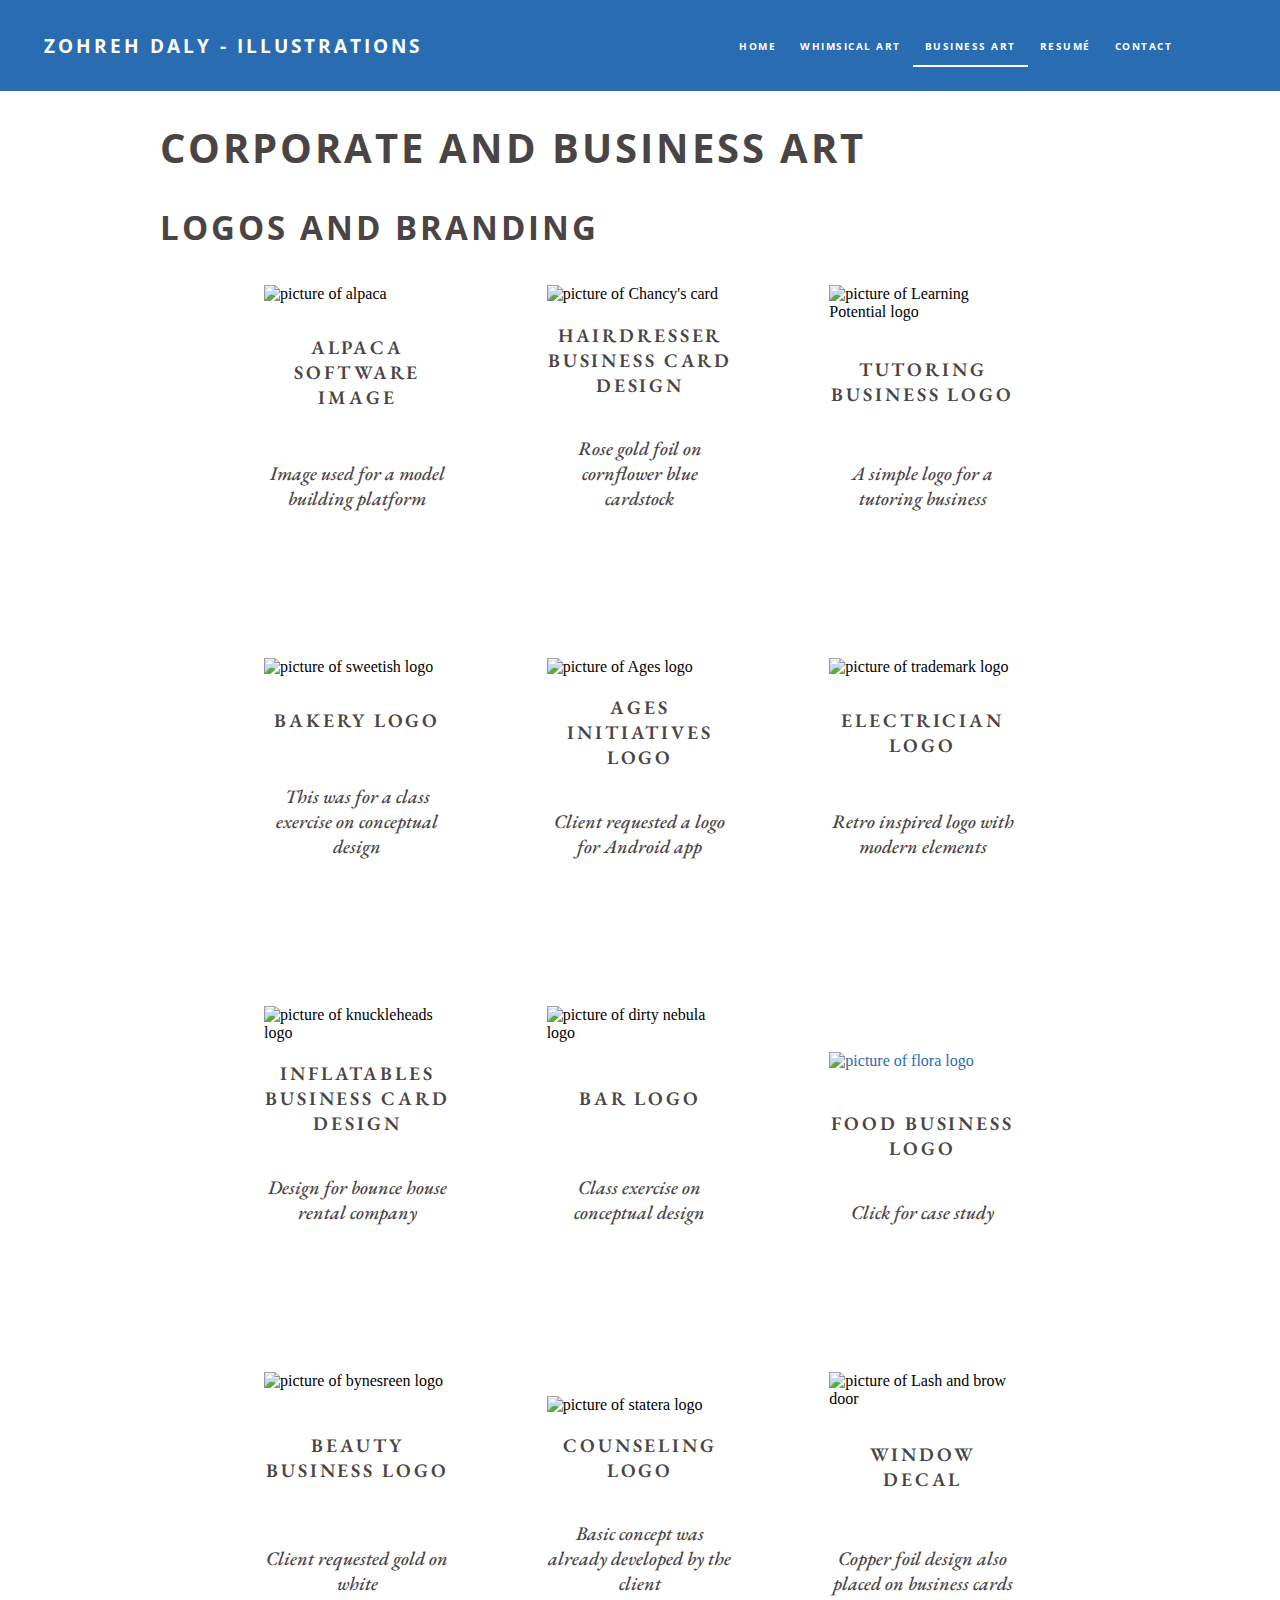
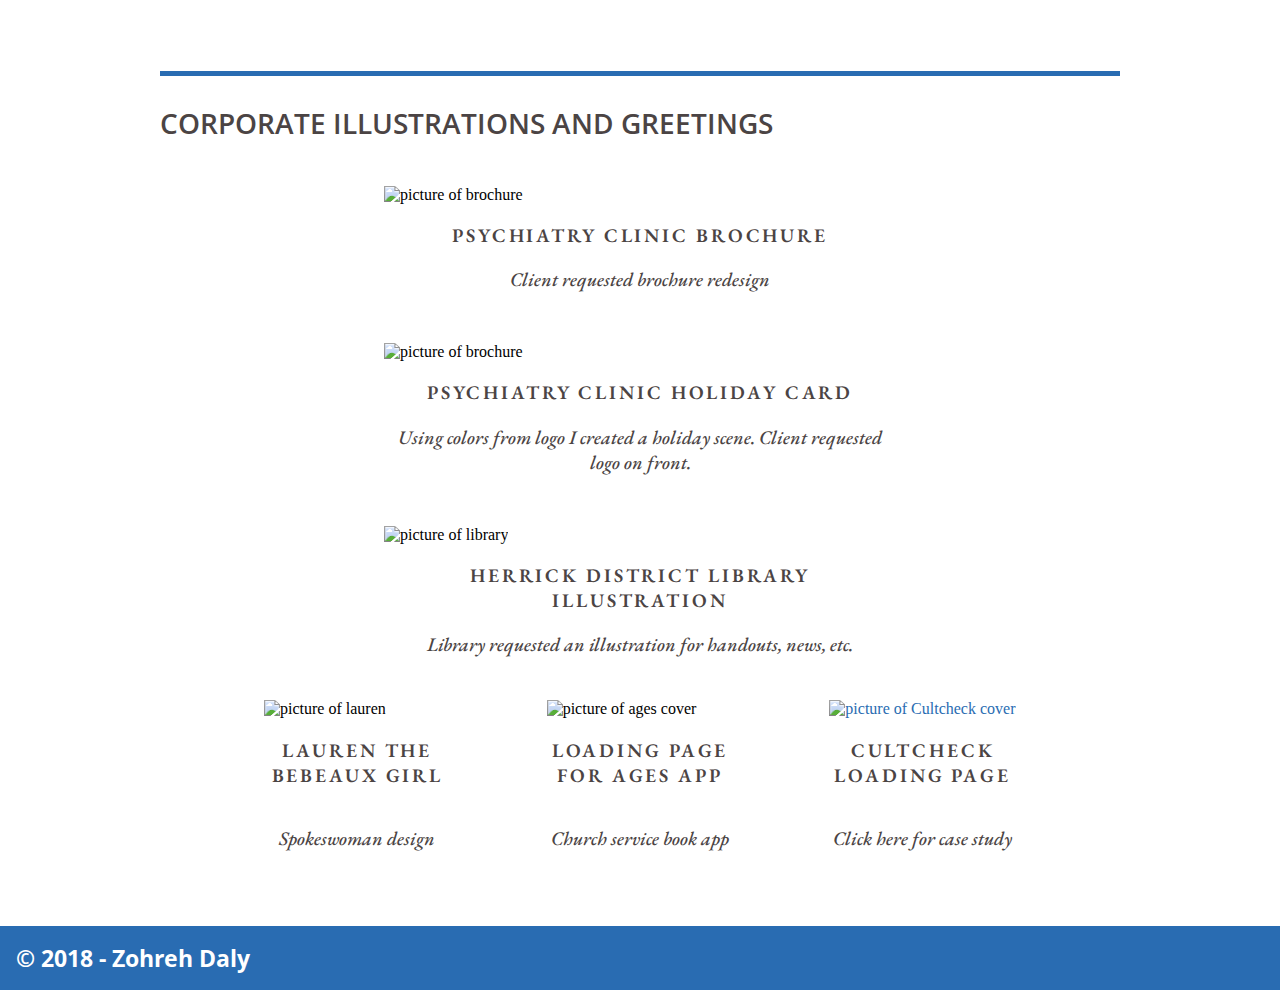
==== business.html @ 0af5d408 "Add files via upload" ====
<!DOCTYPE html>
<html>
    <head>
        <meta charset="UTF-8">
        <meta name="viewport" content="width=device-width,initial-scale=1">
        <title>Zohreh Daly Illustrations</title>
        <link rel="stylesheet" href="stylesheet.css" type="text/css">
        <link href="https://fonts.googleapis.com/css?family=Open+Sans:400,600,700" rel="stylesheet">
        <link href="https://fonts.googleapis.com/css?family=EB+Garamond:400,400i" rel="stylesheet">
        <link rel="icon" type="image/png" sizes="32x32" href="/favicon-32x32.png">
        <link rel="icon" type="image/png" sizes="16x16" href="/favicon-16x16.png">
        <link rel="manifest" href="/site.webmanifest">
        <link rel="mask-icon" href="/safari-pinned-tab.svg" color="#5bbad5">
        <meta name="msapplication-TileColor" content="#da532c">
        <meta name="theme-color" content="#ffffff">
    </head>

    <body>
        <header>
            <nav class="page-nav">
                <a href="index.html" class="logo">Zohreh Daly - Illustrations</a>
                
                <ul class="nav-listings">    
                    <li><a href="index.html" class="nav-link">Home</a></li>
                    <li><a href="whimsy.html" class="nav-link">Whimsical Art</a></li>
                    <li><a href="business.html" class="nav-link nav-current">Business Art</a></li>
                    <li><a href="resume.html" class="nav-link">Resumé</a></li>
                    <li><a href="contact.html" class="nav-link">Contact</a></li>
                </ul>
            </nav>
        </header>
        
        <main>
            <h1>Corporate and Business Art</h1>

            <section>
                <h2>Logos and Branding</h2>

                <div class="multiple-images">
                    <div class="card">
                        <img src="images/business/alpaca.jpg" class="card-image" alt="picture of alpaca">
                        <p class="card-text">Alpaca Software Image</p>
                        <p class="card-text card-text-subscript">Image used for a model building platform</p>
                    </div>

                    <div class="card">
                        <img src="images/business/chancy.jpg" class="card-image" alt="picture of Chancy's card">
                        <p class="card-text">Hairdresser Business Card Design</p>
                        <p class="card-text card-text-subscript">Rose gold foil on cornflower blue cardstock</p>
                    </div>

                    <div class="card">
                        <img src="images/business/lp.jpg" class="card-image" alt="picture of Learning Potential logo">
                        <p class="card-text">Tutoring Business Logo</p>
                        <p class="card-text card-text-subscript">A simple logo for a tutoring business</p>
                    </div>

                    <div class="card">
                        <img src="images/business/sweetish.png" class="card-image" alt="picture of sweetish logo">
                        <p class="card-text">Bakery Logo</p>
                        <p class="card-text card-text-subscript">This was for a class exercise on conceptual design</p>
                    </div>

                    <div class="card">
                        <img src="images/business/ages.png" class="card-image" alt="picture of Ages logo">
                        <p class="card-text">Ages Initiatives Logo</p>
                        <p class="card-text card-text-subscript">Client requested a logo for Android app</p>
                    </div>

                    <div class="card">
                        <img src="images/business/trademark.jpg" class="card-image" alt="picture of trademark logo">
                        <p class="card-text">Electrician Logo</p>
                        <p class="card-text card-text-subscript">Retro inspired logo with modern elements</p>
                    </div>

                    <div class="card">
                        <img src="images/business/knuckleheads copy.jpg" class="card-image" alt="picture of knuckleheads logo">
                        <p class="card-text">Inflatables Business Card Design</p>
                        <p class="card-text card-text-subscript">Design for bounce house rental company</p>
                    </div>

                    <div class="card">
                        <img src="images/business/dirty2.png" class="card-image" alt="picture of dirty nebula logo">
                        <p class="card-text">Bar Logo</p>
                        <p class="card-text card-text-subscript">Class exercise on conceptual design</p>
                    </div>

                    <a href="flora.html" class="card">
                        <img src="images/business/Flora/floralogowebsite.jpg" class="card-image mini-logo" alt="picture of flora logo">
                        <p class="card-text">Food Business Logo</p>
                        <p class="card-text card-text-subscript case-study">Click for case study</p>
                    </a>

                    <div class="card">
                        <img src="images/business/bynesreenwebsitelogo.png" class="card-image " alt="picture of bynesreen logo">
                        <p class="card-text">Beauty Business Logo</p>
                        <p class="card-text card-text-subscript">Client requested gold on white</p>
                    </div>

                    <div class="card">
                        <img src="images/business/stateralogo.png" class="card-image mini-logo" alt="picture of statera logo">
                        <p class="card-text">Counseling Logo</p>
                        <p class="card-text card-text-subscript">Basic concept was already developed by the client</p>
                    </div>

                    <div class="card">
                        <img src="images/business/lashandbrow.jpg" class="card-image" alt="picture of Lash and brow door">
                        <p class="card-text">Window Decal</p>
                        <p class="card-text card-text-subscript">Copper foil design also placed on business cards</p>
                    </div>
                </div>
            </section>

            <section>
                <h3>Corporate Illustrations and Greetings</h3>

                <div class="solo-image">
                    <img src="images/business/brochure1.png" class="card-image" alt="picture of brochure">
                    <p class="card-text">Psychiatry Clinic Brochure</p>
                    <p class="card-text card-text-subscript">Client requested brochure redesign</p>
                </div>

                <div class="solo-image">
                    <img src="images/business/SCAchristmascardFRONT.jpg" class="card-image" alt="picture of brochure">
                    <p class="card-text">Psychiatry Clinic Holiday Card</p>
                    <p class="card-text card-text-subscript">Using colors from logo I created a holiday scene.  Client requested logo on front.</p>
                </div>

                <div class="solo-image">
                    <img src="images/business/LIBRARY_JPG.jpg" class="card-image" alt="picture of library">
                    <p class="card-text">Herrick District Library Illustration</p>
                    <p class="card-text card-text-subscript">Library requested an illustration for handouts, news, etc.</p>
                </div>

                <div class="multiple-images">
                    <div class="card">
                        <img src="images/business/bebeaux.jpg" class="card-image" alt="picture of lauren">
                        <p class="card-text">Lauren the Bebeaux Girl</p>
                        <p class="card-text card-text-subscript">Spokeswoman design</p>
                    </div>

                    <div class="card">
                        <img src="images/business/modernages.jpg" class="card-image" alt="picture of ages cover">
                        <p class="card-text">Loading Page for AGES App</p>
                        <p class="card-text card-text-subscript">Church service book app</p>
                    </div>

                    <a href="cultcheck.html" class="card">
                        <img src="images/business/1.jpg" class="card-image" alt="picture of Cultcheck cover">
                        <p class="card-text">Cultcheck loading page</p>
                        <p class="card-text card-text-subscript case-study">Click here for case study</p>
                    </a>
                </div>
            </section>
        </main>

        <footer>
            <h4 class="footer-text"> &copy; 2018 - Zohreh Daly</h4>
        </footer>

    </body>
</html>
---- stylesheet.css ----
/*
============================================
PAGE LAYOUT
============================================
 */
body, html, main {
	margin: 0;
}

main {
	padding-left: 1rem;
	padding-right: 1rem;
}
section {
    border-bottom: 5px solid var(--color-primary-cool);
	padding-bottom: 3rem;
}

section:last-child {
  	border-bottom: none;
}

.homepage {
	width: 100vw;
	padding: 0;
}


@media( min-width: 900px ) {
    main {
        margin: 0 auto;
        width: 75vw;
    }
}



/*
============================================
COLORS
============================================
 */

:root { 
	--color-accent-dark: #B3A1A1;
	--color-gray: #4B4444;
	--color-primary-cool: #296CB2;
	--color-primary-electric: #E6FF2A;	
	--color-primary-warm: #FFD2CF;
	--color-white: #FFF;
}



/*
============================================
TYPOGRAPHY
============================================
 */

:root {
    --scale-ratio: 1.2;

    --primary-font: 'Open Sans', Arial, sans-serif;
    --secondary-font: 'EB Garamond', serif;
    
    
    --font-size-super:  calc( 1rem * var(--scale-ratio) * var(--scale-ratio) * var(--scale-ratio) * var(--scale-ratio) * var(--scale-ratio) * var(--scale-ratio) );;
    --font-size-xxxl:   calc( 1rem * var(--scale-ratio) * var(--scale-ratio) * var(--scale-ratio) * var(--scale-ratio) * var(--scale-ratio) );
    --font-size-xxl:    calc( 1rem * var(--scale-ratio) * var(--scale-ratio) * var(--scale-ratio) * var(--scale-ratio) );
    --font-size-xl:     calc( 1rem * var(--scale-ratio) * var(--scale-ratio) * var(--scale-ratio) );
    --font-size-lg:     calc( 1rem * var(--scale-ratio) * var(--scale-ratio) );
    --font-size-med:    calc( 1rem * var(--scale-ratio) );
    --font-size-sm:     calc( .65rem * var(--scale-ratio) );
    --font-size-tiny:   calc(.5rem * var(--scale-ratio) );
    
    --margin-tiny: 		.5rem;
    --margin-standard:  2rem;
    --margin-large:     calc( var(--margin-standard) * 1.5 );
    --margin-small:     calc( var(--margin-standard) / 1.5 );


    --line-height-biggest:  2.50;
    --line-height-bigger:   2.00;
    --line-height-big:      1.85;
    --line-height-med:      1.75;
    --line-height-normal:   1.50;
   }

h1, h2, h3, h4 {
	color: var(--color-gray);
	font-family: var(--primary-font);
}

h1 {
	font-size: var(--font-size-xxxl);
    font-weight: 700;
    letter-spacing: 3px;
    line-height: var(--line-height-normal);
    text-transform: uppercase;
}

h2 {
	font-size: var(--font-size-xxl);	
	font-weight: 700;
	letter-spacing: 3px;
	text-transform: uppercase;
}

h3 {
	font-size: var(--font-size-xl);
	font-weight: 600;
	text-transform: uppercase;
}

h4 {
	font-size: var(--font-size-lg);
}

h5, text {
	font-size: var(--font-size-med);
	font-family: var(--secondary-font);
}

a:link {
    color: var(--color-primary-cool);
    outline: none;
    text-decoration: none;
    transition: transform .2s;
}

a:visited {
	color: var(--color-accent-dark);
}

/* no hover state */

a:action {
	background-color: var(--color-primary-electric);
	color: var(--color-primary-cool);
}

a:focus { 
	box-shadow: 0 0 0 5px var(--color-primary-cool);
}

address {
	font-size: var(--font-size-med);
	font-style: none;
}

li {
	color: var(--color-gray);
	font-family: var(--secondary-font);
	font-size: var(--font-size-med);
	line-height: var(--line-height-big);
}

p {
	font-family: var(--secondary-font);
	font-size: var(--font-size-med);
}
.active-link {
	color: var(--color-primary-cool);
}

.visited-link {
	color: var(--color-accent-dark);
}

.hello {
	color: var(--color-primary-electric);
	display: inline-block;
	font-family: var(--primary-font);
	font-size: 5em;
	font-weight: 600;
	margin: 0;
	padding: 0;
}

.letter-transA {
	animation: bounceZ .25s infinite alternate;
	color: var(--color-primary-electric);
    display: inline-block;
    margin: 0;
	padding: 0;
	position: relative;
    top: 5px; 
}

.letter-transB {
	animation: bounceY .5s infinite alternate;
	bottom: 5px;
    color: var(--color-primary-warm);
    display: inline-block;
    margin: 0;
	padding: 0;
    position: relative;
}

.letter-transC {
    animation: bounceX .25s infinite alternate;
    color: var(--color-primary-cool);
    display: inline-block;
    margin: 0;
    padding: 0;
    position: relative;
    top: 5px;
}

.meta-hello {
	padding-top: 7rem;
	text-align: center;
}

.prompt {
	font-size: 15px;
	margin-top: 5rem;
}

.prompt-image {
    animation: bounceY .5s infinite alternate;
    display: block;
    margin-left: auto;
    margin-right: auto;
    width: 20vw;
}

.squishy {
	letter-spacing: -.5em;
}

@media( min-width: 900px ) {
	.prompt-image {
		padding-bottom: 10rem;
		width: 10vw;
	}
}
/*
============================================
HEADER COMPONENT
============================================
 */

 header {
 	background-color: var(--color-primary-cool);
 	width: 100%;
 }

.logo {
	font-size: var(--font-size-lg);
	font-weight: 700;
	letter-spacing: 3px;
	display: block;
	text-align: center;
	text-transform: uppercase;
}

.nav-listings {
	align-items: center;
	display: flex;
	flex-direction: column;
}

.nav-link {
	font-size: 15px;
	font-weight: 700;
	letter-spacing: .15em;
}

.nav-current {
	text-decoration: underline;
}

.page-nav {
  	align-items: center;
    display: flexbox;
    flex: column;
    font-family: var(--primary-font);
    justify-content: space-around;
}
.page-nav a:link {
    color: var(--color-white);
    padding: .75rem;
}

.page-nav a:visited {
	color: var(--color-white);
}

.page-nav a:hover {
    border-bottom: none;
    color: var(--color-primary-electric);
}

.page-nav a:action {
	background-color: var(--color-primary-electric);
	border-bottom: none;
	color: var(--color-primary-cool);
}

.page-nav a:focus {
	border-bottom: none;
	box-shadow: 0 0 0 4px var(--color-primary-warm);
}    

.page-nav li { 	
    font-family: var(--primary-font);
    font-size: var(--font-size-sm);
    font-weight: 600;
    letter-spacing: 1em;
    margin: 0;
    padding: 0;
    text-transform: uppercase;
}

.page-nav ul {
    list-style-type: none;
    margin: 0;
    padding: 0;
}

.tagline {
	font-family: var(--secondary-font);
	font-size: var(--font-size-xl);
	max-width: 80vw;
	text-align: center;
}

.tagline-example {
	font-family: var(--secondary-font);
	font-size: var(--font-size-xl);
}



@media( min-width: 900px ) {
	
	.nav-listings {
  		flex-direction: row;
  	}

  	.nav-link {
		font-size: 10px;
	
	}
	.page-nav {
	    display: flex;
	    flex-direction: row;
	    justify-content: space-between;
	    margin-left: 2rem;
	    padding: 1.25rem 0;
	    width: 90%;
  	}

  	.page-nav a:link {
  		text-decoration: none;
  	}

  	
	.logo {
		font-size: var(--font-size-med);
		font-weight: 700;
		letter-spacing: 3px;
	}

	.nav-current {
		border-bottom: solid 2px var(--color-white);
	}

}

/*
============================================
FOOTER COMPONENT
============================================
 */

footer {
    background: var(--color-primary-cool);
    background-size: cover;
    margin: 0;
}

.footer-text{
    background: var(--color-primary-cool);
    color: var(--color-white);
    padding: 1rem;
    margin: 0;
}

.reset-page {
	position: fixed;
	right: 1rem;
	bottom: 1rem;
	max-width: 5rem;
	height: contain;
}


/*
===============================================
NAVIGATION IN MAIN
===============================================
*/

.basic-list: {
	background-color: var(--color-white);
	font-family: var(--primary-font);
}



/*
===============================================
IMAGES
===============================================
*/

.mini-con {
	height: contain;
	max-width: 50px;
}

.accent-image {
	max-width: 15rem;
	display: block;
	margin: auto;
	z-index: -1;

}

.mini-logo {
	margin: auto;
	padding-top: 1.5rem;
}

.motif {
	z-index: -5
}



/*
===============================================
BUTTONS
===============================================
*/

button {
    background-color: var(--color-primary-cool);
    border-radius: 100px;
    border-style: none;
    color: var(--color-white);
    display: block;
    font-family: var(--primary-font);
    font-size: var(--font-size-sm);
    font-style: normal;
    font-weight: 600;
    letter-spacing: .1em;
    margin: 1rem auto;
    outline: none;
    padding: 1em 2.5em;
    text-decoration: none;
    text-transform: uppercase;

}

button a {
	color: var(--color-white) !important;
}

button:visited {
	color: var(--color-white) !important;
}

button:hover {
	background-color: var(--color-white);
	box-shadow: 0 0 0 2px var(--color-primary-cool);
	color: var(--color-primary-cool) !important;
	font-weight: 600;
	transition: transform .2s;
}

button:active {
	box-shadow: inset 0 0 0 3px var(--color-primary-cool);
}

button:focus {
	box-shadow: 0 0 0 5px var(--color-primary-warm);
}

.active {
	box-shadow: inset 0 0 0 3px var(--color-primary-cool);
	background-color: var(--color-white);
	color: var(--color-primary-cool) !important;
	font-weight: 600;
}

.focus {
	box-shadow: 0 0 0 5px var(--color-primary-warm);
}

.hover {
	background-color: var(--color-white);
	box-shadow: 0 0 0 2px var(--color-primary-cool);
	color: var(--color-primary-cool) !important;
	font-weight: 600;
	transition: transform .2s;
}
/*
===============================================
LAYOUT
===============================================
*/
.align {
	align-items: center;
	display: flex;
	justify-content: center;
}

.greeting {
	align-items: center; 
	border-bottom: 10rem solid var(--color-primary-cool);
	display: flex;
	flex-direction: column;
	height: 100vh;  
}

.greeting-alpha {
	background-attachment: fixed; 
	background-image: url(images/smug.png);
	background-position: right; 
	background-repeat: no-repeat;
	background-size: cover;
	justify-content: center; 
}

.greeting-beta {
	background-image: url(images/color.svg);
	background-attachment: fixed; 
	background-position: top; 
	background-repeat: no-repeat; 
	background-size: contain; 
	justify-content: center;	    
}
.greeting-gamma {
	background-attachment: fixed;
	background-image: url(images/tiles.svg);
	background-position: bottom; 
	background-repeat: repeat-x;
	background-size: 30vh;
	justify-content: center; 
}

.greeting-delta {
	background-attachment: fixed; 
	background-image: url(images/desktop-background.jpg);
	background-position: bottom;     	
	background-repeat: no-repeat; 
	background-size: contain;
    justify-content: center;
}

.greeting-epsilon {
	background-attachment: fixed;
	background-image: url(images/village-desktop.gif); 
	background-position: bottom;     	
	background-repeat: no-repeat; 
	border-bottom: none;   
    background-size: contain;
    border-bottom: none;
    height: 100vh;
    justify-content: center;
}

.hero-text {
	color: var(--color-primary-cool);
	font-family: var(--primary-font);
	font-size: 5em;
	letter-spacing: .3em;
	text-align: center;
	text-transform: uppercase;
}

.primary-background {
	background-color: var(--color-primary-cool);
	padding-top: 7rem;
	padding-bottom: 7rem;
	font-size: var(--font-size-xxxl);
	color: var(--color-white);
}

.primary-background-text {
	max-width: 40em;
	margin: auto;
}
.resume {
	margin: auto;
	max-width: 40em;
	color: var(--color-gray);
}

.resume-header {
	color: var(--color-primary-cool);
	display: flex;
	justify-content: space-between;
	padding-bottom: 1rem;
}

.resume-name {
	display: block;
	margin-bottom: 0;
}

.resume-location {
	font-style: italic;
}

.resume-tagline {
	color: var(--color-gray);
	margin: 0;
	padding: 0;
}

.resume-identify {
	margin-bottom: 0;
}

.resume-heading {
	margin-bottom: 0;
	margin-top: 0;
}

@media (min-width: 900px) {
	

	.greeting-gamma {
		background-position: left; 
		background-repeat: repeat-y;
		background-size: 40vw; 
	}

	.greeting-delta {
		background-size: cover;
	  
	}
}


/*
===============================================
FORMS
===============================================
*/

form {
	color: var(--color-gray);
	width: 40em;
	max-width: 80vw;
	margin: auto;
	padding-bottom: 3rem;
	padding-top: 2rem;

}

input {
	display: block;
	font-family: var(--secondary-font);
	font-size: var(--font-size-med);
	width: 90%;
	outline: 2px solid var(--color-gray);
	padding: .5rem;
	margin-bottom: 2rem; 
	cursor: pointer;
}

textarea {
	display: block;
	font-family: var(--secondary-font);
	font-size: var(--font-size-med);
	width: 90%;
	outline: 2px solid var(--color-gray);
	padding: .5rem;
	margin-bottom: 2rem;
	cursor: pointer;
}

input: hover {
	box-shadow: 0 0 0 5px var(--color-primary-cool);
	transition: transform .2s;

}

textarea: hover {
	box-shadow: 0 0 0 5px var(--color-primary-cool);
	transition: transform .2s; 
}

input: action {
	box-shadow: 0 0 0 5px var(--color-primary-cool);
	transition: transform .2s;

}

textarea: action {
	box-shadow: 0 0 0 5px var(--color-primary-cool);
	transition: transform .2s; 
}

input: focus {
	box-shadow: 0 0 0 5px var(--color-primary-cool); 
}

textarea: focus {
	box-shadow: 0 0 0 5px var(--color-primary-cool); 
}


textarea {
	height: 5rem;
}

label {
	font-family: var(--secondary-font);
	font-weight: 600;
	font-size: var(--font-size-med);
	text-transform: uppercase;
	letter-spacing: .25em;
	display: block;
	padding-bottom: .5rem;

}

.form-header {
	margin: auto;
	max-width: 40em;
	display: flex;
	justify-content: space-between;
	padding-bottom: 1rem;
}


/*
============================================
CARDS
============================================
 */


.card { 
    background: var(--color-white);
    cursor: pointer;
    display: flex;                
    flex-flow: column;
    justify-content: space-between;  
    padding: .5rem;
}

.card-image {
    width: 100%;
    object-fit: contain;
}

.card-text {
	color: var(--color-gray);
	text-transform: uppercase;
    letter-spacing: .15em;
    text-decoration: none;
    text-align: center;
    font-weight: 600;
    object-position: bottom;
    align-self: bottom;
}

.card-text-subscript {
	font-size: var(--font-size-med);
	text-transform: none;
	font-style: italic;
	letter-spacing: 0;
	font-weight: 500;

}

.case-study {
	animation: text-pop-up-top 0.75s cubic-bezier(0.250, 0.460, 0.450, 0.940) infinite alternate both;
}

.multiple-images {
	display: grid;
	grid-template-columns: 1fr;
	grid-column-gap: 5rem;
	grid-row-gap: 7rem;
	margin: 0 auto;
	width: 100%;
	}

.solo-image, .diagram {
	display: block;
	margin: 0 auto;
	width: 100%;
	background-color: var(--color-white);
	padding: 1rem;
	
}

.slides {
	display: block;
	margin: 0 auto;
	width: 100%;
	background-color: var(--color-white);
}



@media(min-width: 900px) {
    .multiple-images {
  		width: 70vw;
    }

    .solo-image, .diagram {
    	width: 70vw;
    }

    .slides {
		width: 70vw;
	}
}

@media(min-width: 1200px) {
    .multiple-images {
		grid-template-columns: 1fr 1fr 1fr;
    	width: 60vw;
	}

	.slides {
		width: 20vw;
	}

	.solo-image {
		width: 40vw;
	}

	.diagram {
		width: 50vw;
		padding: 5rem;
	}

	.card:hover {
    	box-shadow: 0px 0px 38px 2px rgba(0,0,0,0.75);
    	transform: scale(2);
    	transition: transform .2s;
	}

	.card:focus, .solo-image:focus {
		box-shadow: 0 0 0 5px var(--color-primary-cool);
	}
}

@media(min-width: 2000px) { /*for fancy computers*/
    .multiple-images {
		grid-template-columns: 1fr 1fr 1fr 1fr;
	}
}
/*
============================================
ANIMATIONS
============================================
 */
@keyframes bounceX {
  from {
    transform: translateY(0px);
  }
  to {
    transform: translateY(-5px);
  }
}

@keyframes bounceY {
  from {
    transform: translateY(0px);
  }
  to {
    transform: translateY(10px);
  }
}

@keyframes bounceZ {
  from {
    transform: translateY(0px);
  }
  to {
    transform: translateY(-10px);
  }
}

@keyframes text-pop-up-top {
  0% {
            transform: translateY(0);
            transform-origin: 50% 50%;
    text-shadow: none;
  }
  
  100% {
            transform: translateY(-10px);
            transform-origin: 50% 50%;
    }
}
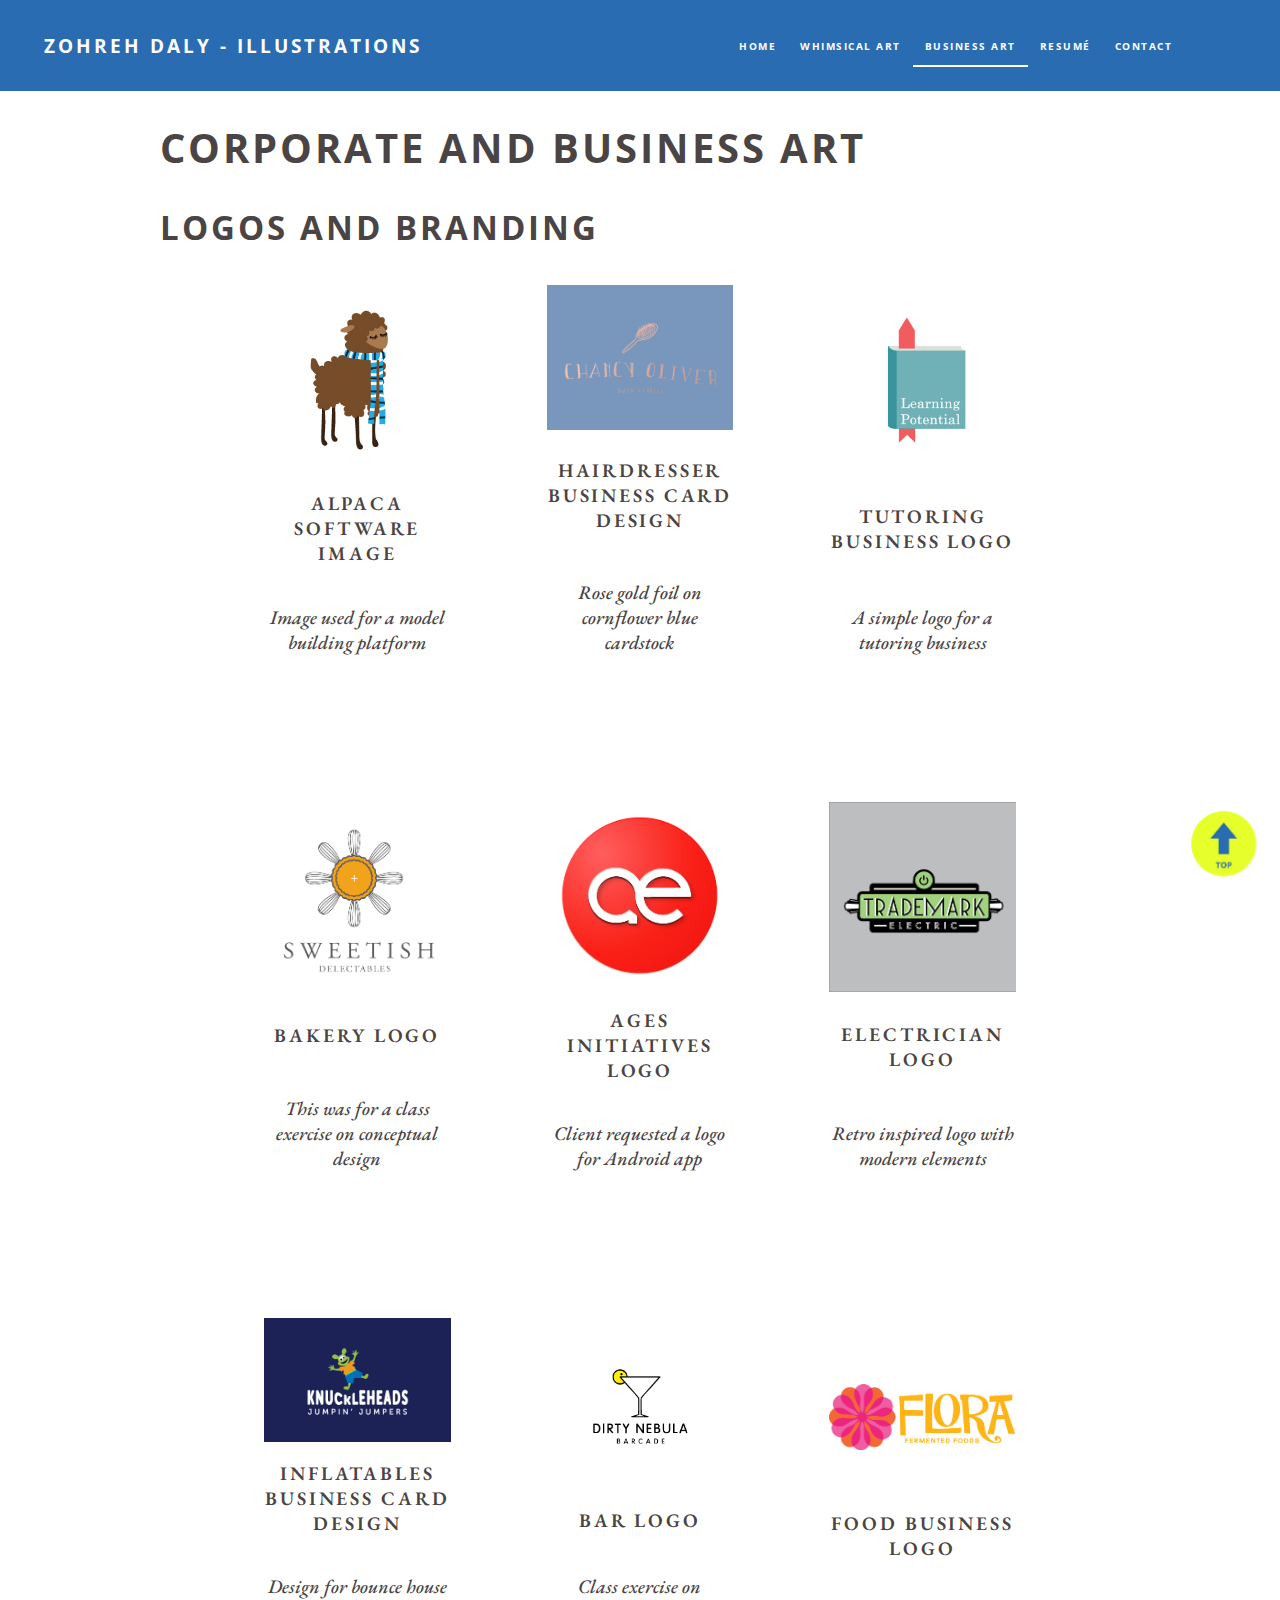
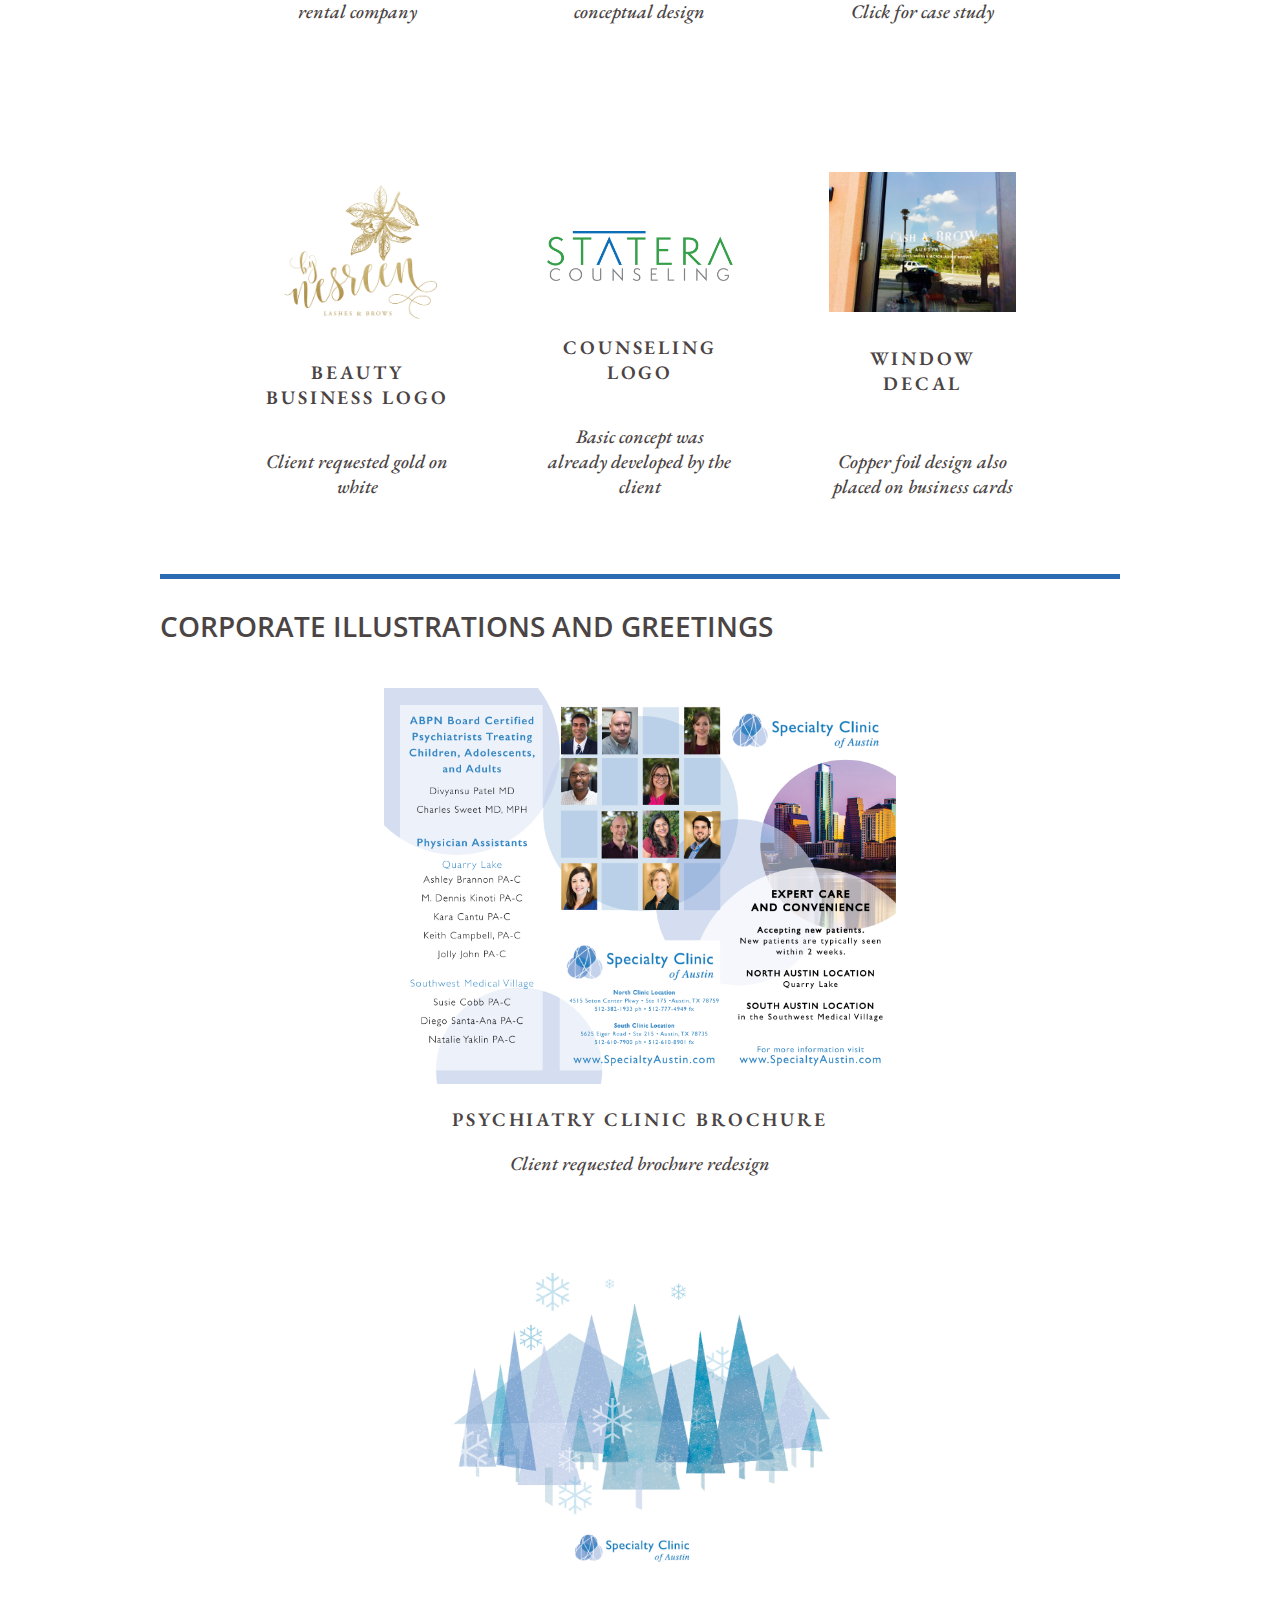
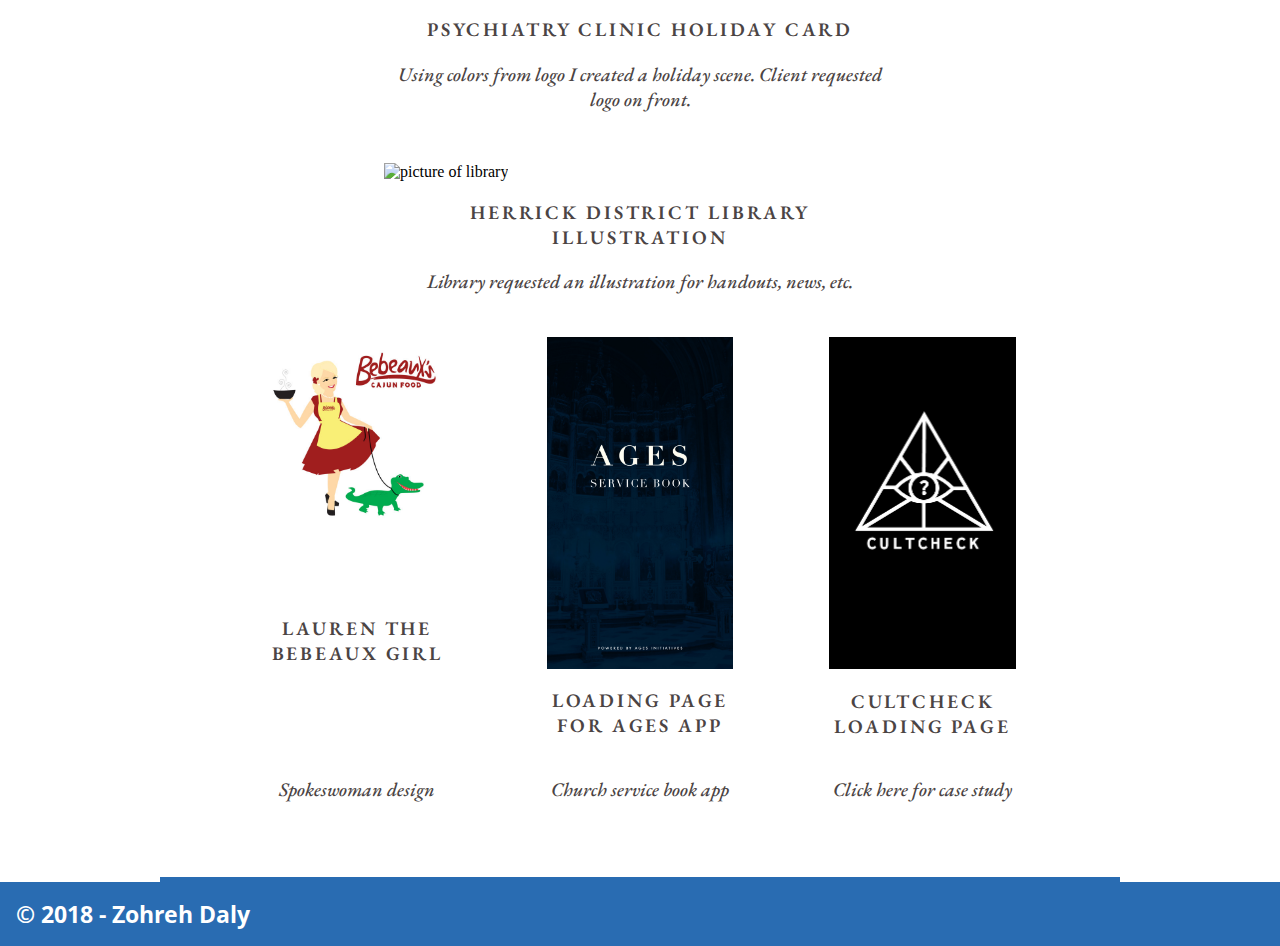
==== commit 90b05e87: "Add files via upload" ====
--- a/business.html
+++ b/business.html
@@ -17,7 +17,7 @@
 
     <body>
         <header>
-            <nav class="page-nav">
+            <nav class="page-nav" id="page-nav">
                 <a href="index.html" class="logo">Zohreh Daly - Illustrations</a>
                 
                 <ul class="nav-listings">    
@@ -38,73 +38,73 @@
 
                 <div class="multiple-images">
                     <div class="card">
-                        <img src="images/business/alpaca.jpg" class="card-image" alt="picture of alpaca">
+                        <img src="images/alpaca.jpg" class="card-image" alt="picture of alpaca">
                         <p class="card-text">Alpaca Software Image</p>
                         <p class="card-text card-text-subscript">Image used for a model building platform</p>
                     </div>
 
                     <div class="card">
-                        <img src="images/business/chancy.jpg" class="card-image" alt="picture of Chancy's card">
+                        <img src="images/chancy.jpg" class="card-image" alt="picture of Chancy's card">
                         <p class="card-text">Hairdresser Business Card Design</p>
                         <p class="card-text card-text-subscript">Rose gold foil on cornflower blue cardstock</p>
                     </div>
 
                     <div class="card">
-                        <img src="images/business/lp.jpg" class="card-image" alt="picture of Learning Potential logo">
+                        <img src="images/lp.jpg" class="card-image" alt="picture of Learning Potential logo">
                         <p class="card-text">Tutoring Business Logo</p>
                         <p class="card-text card-text-subscript">A simple logo for a tutoring business</p>
                     </div>
 
                     <div class="card">
-                        <img src="images/business/sweetish.png" class="card-image" alt="picture of sweetish logo">
+                        <img src="images/sweetish.png" class="card-image" alt="picture of sweetish logo">
                         <p class="card-text">Bakery Logo</p>
                         <p class="card-text card-text-subscript">This was for a class exercise on conceptual design</p>
                     </div>
 
                     <div class="card">
-                        <img src="images/business/ages.png" class="card-image" alt="picture of Ages logo">
+                        <img src="images/ages.png" class="card-image" alt="picture of Ages logo">
                         <p class="card-text">Ages Initiatives Logo</p>
                         <p class="card-text card-text-subscript">Client requested a logo for Android app</p>
                     </div>
 
                     <div class="card">
-                        <img src="images/business/trademark.jpg" class="card-image" alt="picture of trademark logo">
+                        <img src="images/trademark.jpg" class="card-image" alt="picture of trademark logo">
                         <p class="card-text">Electrician Logo</p>
                         <p class="card-text card-text-subscript">Retro inspired logo with modern elements</p>
                     </div>
 
                     <div class="card">
-                        <img src="images/business/knuckleheads copy.jpg" class="card-image" alt="picture of knuckleheads logo">
+                        <img src="images/knuckleheads copy.jpg" class="card-image" alt="picture of knuckleheads logo">
                         <p class="card-text">Inflatables Business Card Design</p>
                         <p class="card-text card-text-subscript">Design for bounce house rental company</p>
                     </div>
 
                     <div class="card">
-                        <img src="images/business/dirty2.png" class="card-image" alt="picture of dirty nebula logo">
+                        <img src="images/dirty2.png" class="card-image" alt="picture of dirty nebula logo">
                         <p class="card-text">Bar Logo</p>
                         <p class="card-text card-text-subscript">Class exercise on conceptual design</p>
                     </div>
 
                     <a href="flora.html" class="card">
-                        <img src="images/business/Flora/floralogowebsite.jpg" class="card-image mini-logo" alt="picture of flora logo">
+                        <img src="images/Flora/floralogowebsite.jpg" class="card-image mini-logo" alt="picture of flora logo">
                         <p class="card-text">Food Business Logo</p>
                         <p class="card-text card-text-subscript case-study">Click for case study</p>
                     </a>
 
                     <div class="card">
-                        <img src="images/business/bynesreenwebsitelogo.png" class="card-image " alt="picture of bynesreen logo">
+                        <img src="images/bynesreenwebsitelogo.png" class="card-image " alt="picture of bynesreen logo">
                         <p class="card-text">Beauty Business Logo</p>
                         <p class="card-text card-text-subscript">Client requested gold on white</p>
                     </div>
 
                     <div class="card">
-                        <img src="images/business/stateralogo.png" class="card-image mini-logo" alt="picture of statera logo">
+                        <img src="images/stateralogo.png" class="card-image mini-logo" alt="picture of statera logo">
                         <p class="card-text">Counseling Logo</p>
                         <p class="card-text card-text-subscript">Basic concept was already developed by the client</p>
                     </div>
 
                     <div class="card">
-                        <img src="images/business/lashandbrow.jpg" class="card-image" alt="picture of Lash and brow door">
+                        <img src="images/lashandbrow.jpg" class="card-image" alt="picture of Lash and brow door">
                         <p class="card-text">Window Decal</p>
                         <p class="card-text card-text-subscript">Copper foil design also placed on business cards</p>
                     </div>
@@ -115,43 +115,45 @@
                 <h3>Corporate Illustrations and Greetings</h3>
 
                 <div class="solo-image">
-                    <img src="images/business/brochure1.png" class="card-image" alt="picture of brochure">
+                    <img src="images/brochure1.png" class="card-image" alt="picture of brochure">
                     <p class="card-text">Psychiatry Clinic Brochure</p>
                     <p class="card-text card-text-subscript">Client requested brochure redesign</p>
                 </div>
 
                 <div class="solo-image">
-                    <img src="images/business/SCAchristmascardFRONT.jpg" class="card-image" alt="picture of brochure">
+                    <img src="images/SCAchristmascardFRONT.jpg" class="card-image" alt="picture of brochure">
                     <p class="card-text">Psychiatry Clinic Holiday Card</p>
                     <p class="card-text card-text-subscript">Using colors from logo I created a holiday scene.  Client requested logo on front.</p>
                 </div>
 
                 <div class="solo-image">
-                    <img src="images/business/LIBRARY_JPG.jpg" class="card-image" alt="picture of library">
+                    <img src="images/LIBRARY_JPG.jpg" class="card-image" alt="picture of library">
                     <p class="card-text">Herrick District Library Illustration</p>
                     <p class="card-text card-text-subscript">Library requested an illustration for handouts, news, etc.</p>
                 </div>
 
                 <div class="multiple-images">
                     <div class="card">
-                        <img src="images/business/bebeaux.jpg" class="card-image" alt="picture of lauren">
+                        <img src="images/bebeaux.jpg" class="card-image" alt="picture of lauren">
                         <p class="card-text">Lauren the Bebeaux Girl</p>
                         <p class="card-text card-text-subscript">Spokeswoman design</p>
                     </div>
 
                     <div class="card">
-                        <img src="images/business/modernages.jpg" class="card-image" alt="picture of ages cover">
+                        <img src="images/modernages.jpg" class="card-image" alt="picture of ages cover">
                         <p class="card-text">Loading Page for AGES App</p>
                         <p class="card-text card-text-subscript">Church service book app</p>
                     </div>
 
                     <a href="cultcheck.html" class="card">
-                        <img src="images/business/1.jpg" class="card-image" alt="picture of Cultcheck cover">
+                        <img src="images/1.jpg" class="card-image" alt="picture of Cultcheck cover">
                         <p class="card-text">Cultcheck loading page</p>
                         <p class="card-text card-text-subscript case-study">Click here for case study</p>
                     </a>
                 </div>
             </section>
+
+            <a href="#page-nav"><img src="images/top.png" class="reset-page"></a>
         </main>
 
         <footer>
--- a/stylesheet.css
+++ b/stylesheet.css
@@ -684,41 +684,22 @@
 	padding: .5rem;
 	margin-bottom: 2rem;
 	cursor: pointer;
-}
-
-input: hover {
+	height: 5rem;
+}
+
+input:hover, textarea:hover {
 	box-shadow: 0 0 0 5px var(--color-primary-cool);
 	transition: transform .2s;
 
 }
 
-textarea: hover {
-	box-shadow: 0 0 0 5px var(--color-primary-cool);
-	transition: transform .2s; 
-}
-
-input: action {
+input:action, textarea:action {
 	box-shadow: 0 0 0 5px var(--color-primary-cool);
 	transition: transform .2s;
-
-}
-
-textarea: action {
-	box-shadow: 0 0 0 5px var(--color-primary-cool);
-	transition: transform .2s; 
-}
-
-input: focus {
+}
+
+input:focus, textarea:focus {
 	box-shadow: 0 0 0 5px var(--color-primary-cool); 
-}
-
-textarea: focus {
-	box-shadow: 0 0 0 5px var(--color-primary-cool); 
-}
-
-
-textarea {
-	height: 5rem;
 }
 
 label {
@@ -848,7 +829,7 @@
 
 	.card:hover {
     	box-shadow: 0px 0px 38px 2px rgba(0,0,0,0.75);
-    	transform: scale(2);
+    	transform: scale(1.3);
     	transition: transform .2s;
 	}
 
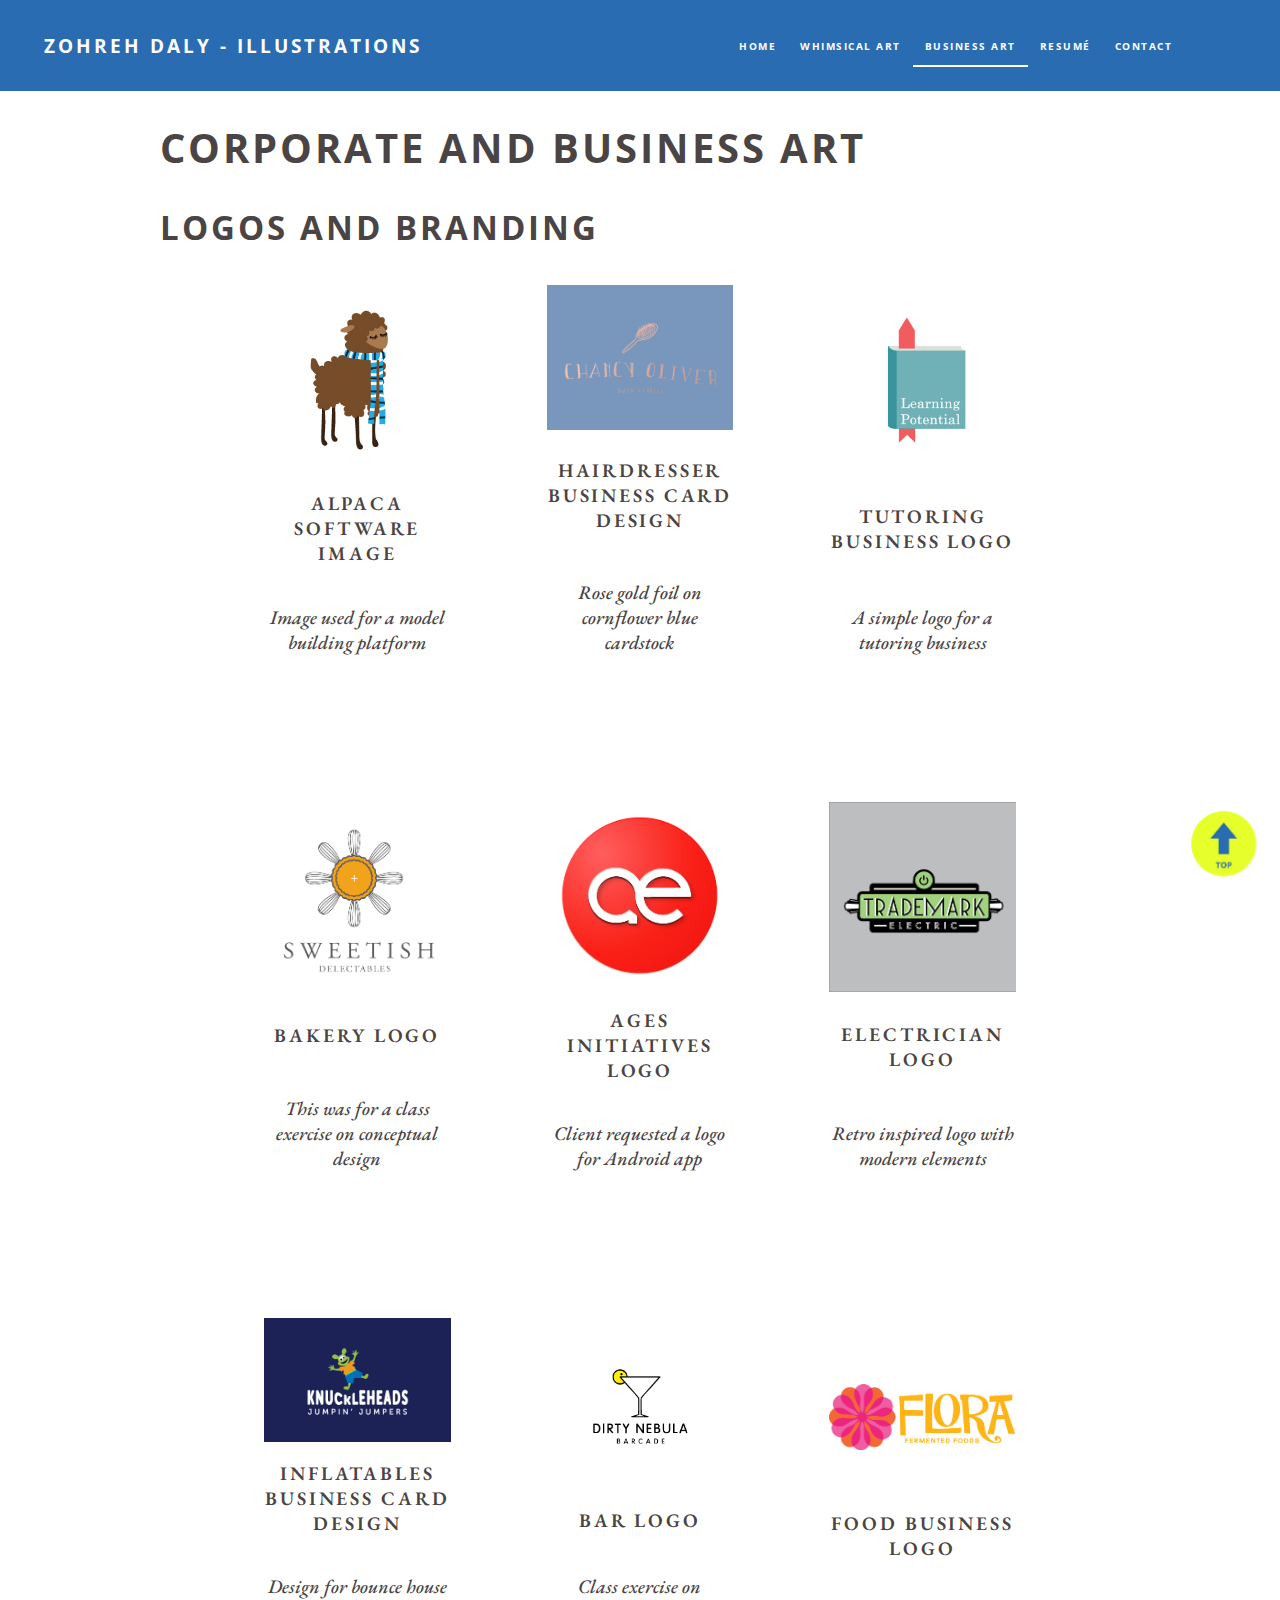
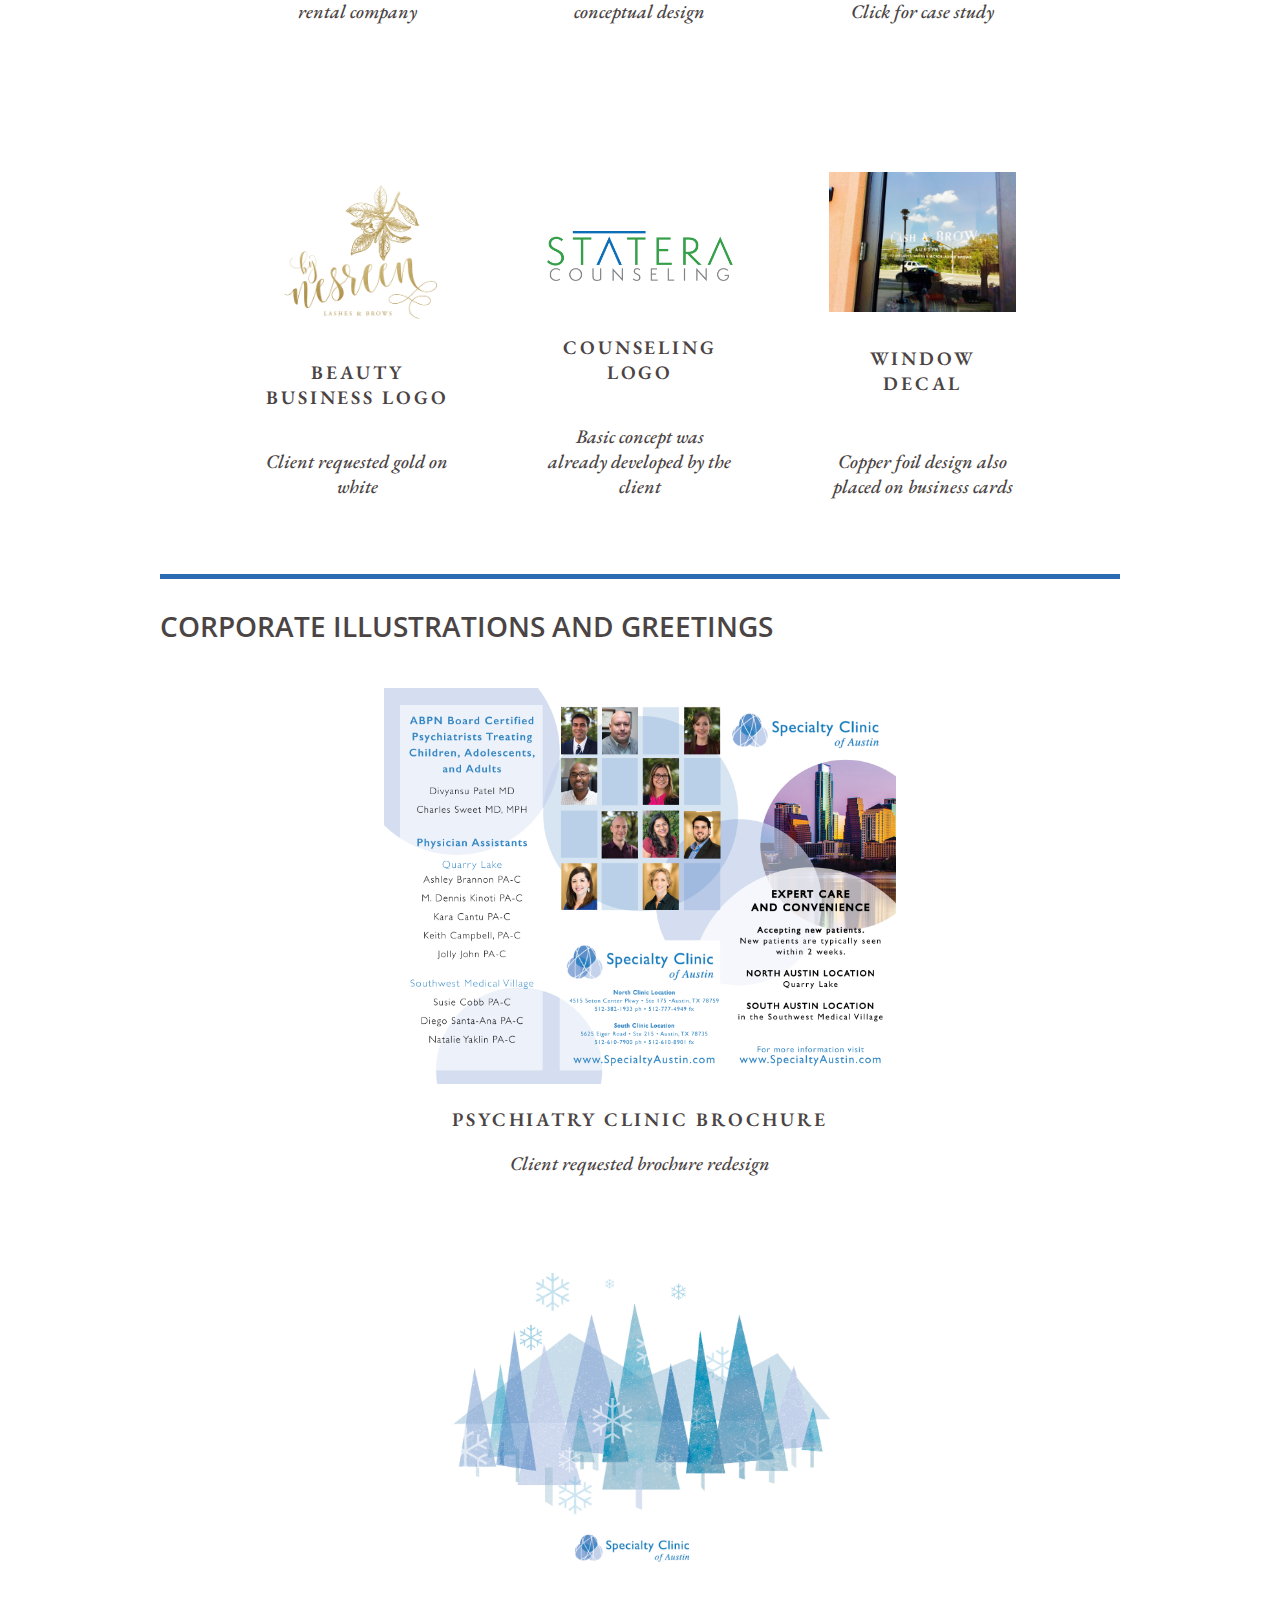
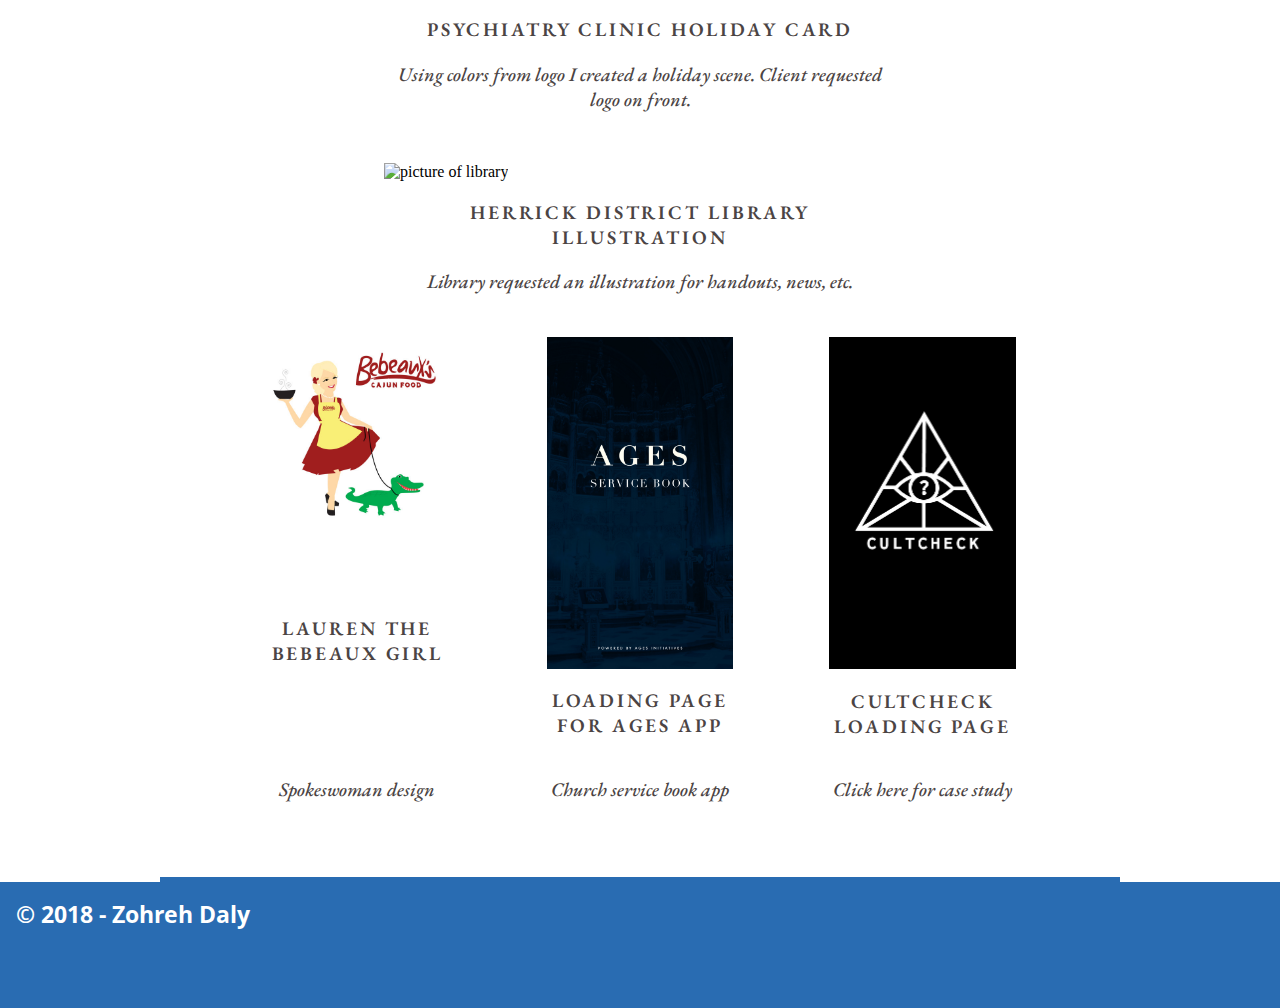
==== commit 9decede4: "Add files via upload" ====
--- a/business.html
+++ b/business.html
@@ -1,5 +1,5 @@
 <!DOCTYPE html>
-<html>
+<html lang="en">
     <head>
         <meta charset="UTF-8">
         <meta name="viewport" content="width=device-width,initial-scale=1">
@@ -7,12 +7,6 @@
         <link rel="stylesheet" href="stylesheet.css" type="text/css">
         <link href="https://fonts.googleapis.com/css?family=Open+Sans:400,600,700" rel="stylesheet">
         <link href="https://fonts.googleapis.com/css?family=EB+Garamond:400,400i" rel="stylesheet">
-        <link rel="icon" type="image/png" sizes="32x32" href="/favicon-32x32.png">
-        <link rel="icon" type="image/png" sizes="16x16" href="/favicon-16x16.png">
-        <link rel="manifest" href="/site.webmanifest">
-        <link rel="mask-icon" href="/safari-pinned-tab.svg" color="#5bbad5">
-        <meta name="msapplication-TileColor" content="#da532c">
-        <meta name="theme-color" content="#ffffff">
     </head>
 
     <body>
@@ -153,11 +147,16 @@
                 </div>
             </section>
 
-            <a href="#page-nav"><img src="images/top.png" class="reset-page"></a>
+            <a href="#page-nav"><img src="images/top.png" class="reset-page" alt="arrow to top"></a>
         </main>
 
         <footer>
             <h4 class="footer-text"> &copy; 2018 - Zohreh Daly</h4>
+
+            <nav class="footer-nav">
+                <li><a href="https://www.linkedin.com/in/zohreh-daly-8b7250159/">LinkedIn</a></li>
+                <li><a href="https://www.zdalydesigns.com">My UX Site</a>
+            </nav>
         </footer>
 
     </body>
--- a/stylesheet.css
+++ b/stylesheet.css
@@ -7,16 +7,23 @@
 	margin: 0;
 }
 
+figure {
+	max-width: 40em;
+	margin: auto;
+	margin-left, margin-right: 3rem;
+}
+
 main {
 	padding-left: 1rem;
 	padding-right: 1rem;
 }
+
 section {
     border-bottom: 5px solid var(--color-primary-cool);
 	padding-bottom: 3rem;
 }
 
-section:last-child {
+section:last-child {								/* DOESN'T SEEM TO BE WORKING */
   	border-bottom: none;
 }
 
@@ -133,7 +140,7 @@
 	color: var(--color-accent-dark);
 }
 
-/* no hover state */
+/* no hover state for links in text */
 
 a:action {
 	background-color: var(--color-primary-electric);
@@ -147,6 +154,10 @@
 address {
 	font-size: var(--font-size-med);
 	font-style: none;
+}
+
+label {
+	color: var(--color-gray);
 }
 
 li {
@@ -162,10 +173,6 @@
 }
 .active-link {
 	color: var(--color-primary-cool);
-}
-
-.visited-link {
-	color: var(--color-accent-dark);
 }
 
 .hello {
@@ -226,9 +233,16 @@
     width: 20vw;
 }
 
-.squishy {
+.squishy {								/* I honestly can't remember where I put squishy!  And I know it's wrong because it describes what it does but I am scared to delete him.  He is now my mascot. */
 	letter-spacing: -.5em;
 }
+
+
+.visited-link {
+	color: var(--color-accent-dark);
+}
+
+
 
 @media( min-width: 900px ) {
 	.prompt-image {
@@ -236,6 +250,10 @@
 		width: 10vw;
 	}
 }
+
+
+
+
 /*
 ============================================
 HEADER COMPONENT
@@ -256,20 +274,20 @@
 	text-transform: uppercase;
 }
 
+.nav-current {
+	text-decoration: underline;
+}
+
+.nav-link {
+	font-size: 15px;
+	font-weight: 700;
+	letter-spacing: .15em;
+}
+
 .nav-listings {
 	align-items: center;
 	display: flex;
 	flex-direction: column;
-}
-
-.nav-link {
-	font-size: 15px;
-	font-weight: 700;
-	letter-spacing: .15em;
-}
-
-.nav-current {
-	text-decoration: underline;
 }
 
 .page-nav {
@@ -323,6 +341,7 @@
 .tagline {
 	font-family: var(--secondary-font);
 	font-size: var(--font-size-xl);
+	font-weight: 600;
 	max-width: 80vw;
 	text-align: center;
 }
@@ -333,17 +352,17 @@
 }
 
 
-
 @media( min-width: 900px ) {
 	
+	.nav-link {
+		font-size: 10px;
+	
+	}
+
 	.nav-listings {
   		flex-direction: row;
   	}
-
-  	.nav-link {
-		font-size: 10px;
-	
-	}
+  	
 	.page-nav {
 	    display: flex;
 	    flex-direction: row;
@@ -357,7 +376,6 @@
   		text-decoration: none;
   	}
 
-  	
 	.logo {
 		font-size: var(--font-size-med);
 		font-weight: 700;
@@ -370,6 +388,9 @@
 
 }
 
+
+
+
 /*
 ============================================
 FOOTER COMPONENT
@@ -377,25 +398,54 @@
  */
 
 footer {
+  	width: 100vw;
     background: var(--color-primary-cool);
-    background-size: cover;
-    margin: 0;
+}
+
+.footer-contact {
+	bottom: 0;
+	position: absolute;
+ 	width: 100%;
+}
+
+.footer-nav {
+	padding: 1rem;
+}
+
+.footer-nav li {
+	color: var(--color-white);
+	font-family: var(--primary-font);
+	font-size: var(--font-size-sm);
+	font-weight: 600;
+	letter-spacing: .25em;
+	list-style: none;
+	text-transform: uppercase;
+}
+
+.footer-nav a:visited {
+	color: var(--color-white) !important;
 }
 
 .footer-text{
     background: var(--color-primary-cool);
     color: var(--color-white);
-    padding: 1rem;
+    display: inline-block;
     margin: 0;
-}
+    padding-top: 1rem;
+    padding-left: 1rem;
+}
+
 
 .reset-page {
+	bottom: 1rem;
+	height: contain;
+	max-width: 5rem;
 	position: fixed;
 	right: 1rem;
-	bottom: 1rem;
-	max-width: 5rem;
-	height: contain;
-}
+}
+
+
+
 
 
 /*
@@ -411,24 +461,32 @@
 
 
 
+
+
+
 /*
 ===============================================
 IMAGES
 ===============================================
 */
 
+.accent-image {
+	display: block;
+	margin: auto;
+	max-width: 15rem;
+	z-index: -1;
+}
+
+.contact-image {
+	width: 15vw;
+	height: contain;
+}
+
 .mini-con {
 	height: contain;
 	max-width: 50px;
 }
 
-.accent-image {
-	max-width: 15rem;
-	display: block;
-	margin: auto;
-	z-index: -1;
-
-}
 
 .mini-logo {
 	margin: auto;
@@ -483,7 +541,7 @@
 }
 
 button:active {
-	box-shadow: inset 0 0 0 3px var(--color-primary-cool);
+	box-shadow: inset 0 0 0 3px var(--color-primary-cool) !important;
 }
 
 button:focus {
@@ -495,6 +553,10 @@
 	background-color: var(--color-white);
 	color: var(--color-primary-cool) !important;
 	font-weight: 600;
+}
+
+.button-wrapper {					/*I don't always want this margin on my buttons but when I do. . . . */
+	margin-bottom: 3rem;
 }
 
 .focus {
@@ -508,6 +570,10 @@
 	font-weight: 600;
 	transition: transform .2s;
 }
+
+
+
+
 /*
 ===============================================
 LAYOUT
@@ -583,22 +649,31 @@
 	text-transform: uppercase;
 }
 
+.last-child {				/* I understand that this is bad form.  But I cannot get the "section:last-child' to work.  This is my work-around. */
+	border-bottom: none !important;
+	padding-bottom: 0;
+}
+
 .primary-background {
 	background-color: var(--color-primary-cool);
+	color: var(--color-white);
+	font-size: var(--font-size-xxxl);
+	padding-bottom: 7rem;
 	padding-top: 7rem;
-	padding-bottom: 7rem;
-	font-size: var(--font-size-xxxl);
-	color: var(--color-white);
 }
 
 .primary-background-text {
-	max-width: 40em;
-	margin: auto;
-}
-.resume {
 	margin: auto;
 	max-width: 40em;
+}
+.resume {
 	color: var(--color-gray);
+	margin: auto;
+	max-width: 40em;
+}
+
+.resume-identify {
+	margin-bottom: 0;
 }
 
 .resume-header {
@@ -608,13 +683,22 @@
 	padding-bottom: 1rem;
 }
 
+.resume-heading {
+	margin-bottom: 0;
+	margin-top: 0;
+}
+
+.resume-location {
+	font-style: italic;
+}
+
 .resume-name {
 	display: block;
 	margin-bottom: 0;
 }
 
-.resume-location {
-	font-style: italic;
+.resume-section {
+	padding-bottom: 2rem;
 }
 
 .resume-tagline {
@@ -623,18 +707,10 @@
 	padding: 0;
 }
 
-.resume-identify {
-	margin-bottom: 0;
-}
-
-.resume-heading {
-	margin-bottom: 0;
-	margin-top: 0;
-}
+
 
 @media (min-width: 900px) {
 	
-
 	.greeting-gamma {
 		background-position: left; 
 		background-repeat: repeat-y;
@@ -643,7 +719,6 @@
 
 	.greeting-delta {
 		background-size: cover;
-	  
 	}
 }
 
@@ -656,35 +731,22 @@
 
 form {
 	color: var(--color-gray);
-	width: 40em;
+	margin: auto;
 	max-width: 80vw;
-	margin: auto;
 	padding-bottom: 3rem;
 	padding-top: 2rem;
-
+	width: 40em;
 }
 
 input {
+	cursor: pointer;
 	display: block;
 	font-family: var(--secondary-font);
 	font-size: var(--font-size-med);
-	width: 90%;
+	margin-bottom: 2rem; 
 	outline: 2px solid var(--color-gray);
 	padding: .5rem;
-	margin-bottom: 2rem; 
-	cursor: pointer;
-}
-
-textarea {
-	display: block;
-	font-family: var(--secondary-font);
-	font-size: var(--font-size-med);
 	width: 90%;
-	outline: 2px solid var(--color-gray);
-	padding: .5rem;
-	margin-bottom: 2rem;
-	cursor: pointer;
-	height: 5rem;
 }
 
 input:hover, textarea:hover {
@@ -713,6 +775,18 @@
 
 }
 
+textarea {
+	cursor: pointer;
+	display: block;
+	font-family: var(--secondary-font);
+	font-size: var(--font-size-med);
+	height: 5rem;
+	margin-bottom: 2rem;
+	outline: 2px solid var(--color-gray);
+	padding: .5rem;
+	width: 90%;
+}
+
 .form-header {
 	margin: auto;
 	max-width: 40em;
@@ -720,6 +794,8 @@
 	justify-content: space-between;
 	padding-bottom: 1rem;
 }
+
+
 
 
 /*
@@ -739,28 +815,33 @@
 }
 
 .card-image {
+    object-fit: contain;
     width: 100%;
-    object-fit: contain;
-}
+}
+
+
 
 .card-text {
+	align-self: bottom;
 	color: var(--color-gray);
-	text-transform: uppercase;
+    font-weight: 600;
     letter-spacing: .15em;
+    object-position: bottom;
+    text-align: center;
     text-decoration: none;
-    text-align: center;
-    font-weight: 600;
-    object-position: bottom;
-    align-self: bottom;
+    text-transform: uppercase;
+}
+
+.card-text-example {
+    text-align: left;
 }
 
 .card-text-subscript {
 	font-size: var(--font-size-med);
+	font-style: italic;
+	font-weight: 500;
+	letter-spacing: 0;
 	text-transform: none;
-	font-style: italic;
-	letter-spacing: 0;
-	font-weight: 500;
-
 }
 
 .case-study {
@@ -769,47 +850,51 @@
 
 .multiple-images {
 	display: grid;
-	grid-template-columns: 1fr;
 	grid-column-gap: 5rem;
 	grid-row-gap: 7rem;
+	grid-template-columns: 1fr;
 	margin: 0 auto;
 	width: 100%;
 	}
 
-.solo-image, .diagram {
+.slides {
+	background-color: var(--color-white);
 	display: block;
 	margin: 0 auto;
 	width: 100%;
+}
+
+.solo-image, .diagram {
 	background-color: var(--color-white);
-	padding: 1rem;
-	
-}
-
-.slides {
 	display: block;
 	margin: 0 auto;
+	padding: 1rem;
 	width: 100%;
-	background-color: var(--color-white);
-}
-
-
+	
+}
 
 @media(min-width: 900px) {
-    .multiple-images {
+    .multiple-images, .solo-image, .diagram, .slides  {
   		width: 70vw;
     }
-
-    .solo-image, .diagram {
-    	width: 70vw;
-    }
-
-    .slides {
-		width: 70vw;
-	}
 }
 
 @media(min-width: 1200px) {
-    .multiple-images {
+    .card:hover {
+    	box-shadow: 0px 0px 20px 2px rgba(0,0,0,0.5);
+    	transform: scale(1.3);
+    	transition: transform .2s;
+	}
+	
+	.card:focus, .solo-image:focus {
+		box-shadow: 0 0 0 5px var(--color-primary-cool);
+	}
+
+	.diagram {
+		padding: 5rem;
+		width: 50vw;
+	}
+	.multiple-images {
 		grid-template-columns: 1fr 1fr 1fr;
     	width: 60vw;
 	}
@@ -820,21 +905,6 @@
 
 	.solo-image {
 		width: 40vw;
-	}
-
-	.diagram {
-		width: 50vw;
-		padding: 5rem;
-	}
-
-	.card:hover {
-    	box-shadow: 0px 0px 38px 2px rgba(0,0,0,0.75);
-    	transform: scale(1.3);
-    	transition: transform .2s;
-	}
-
-	.card:focus, .solo-image:focus {
-		box-shadow: 0 0 0 5px var(--color-primary-cool);
 	}
 }
 
@@ -877,13 +947,13 @@
 
 @keyframes text-pop-up-top {
   0% {
-            transform: translateY(0);
-            transform-origin: 50% 50%;
+    transform: translateY(0);
+    transform-origin: 50% 50%;
     text-shadow: none;
   }
   
   100% {
-            transform: translateY(-10px);
-            transform-origin: 50% 50%;
+    transform: translateY(-10px);
+    transform-origin: 50% 50%;
     }
 }
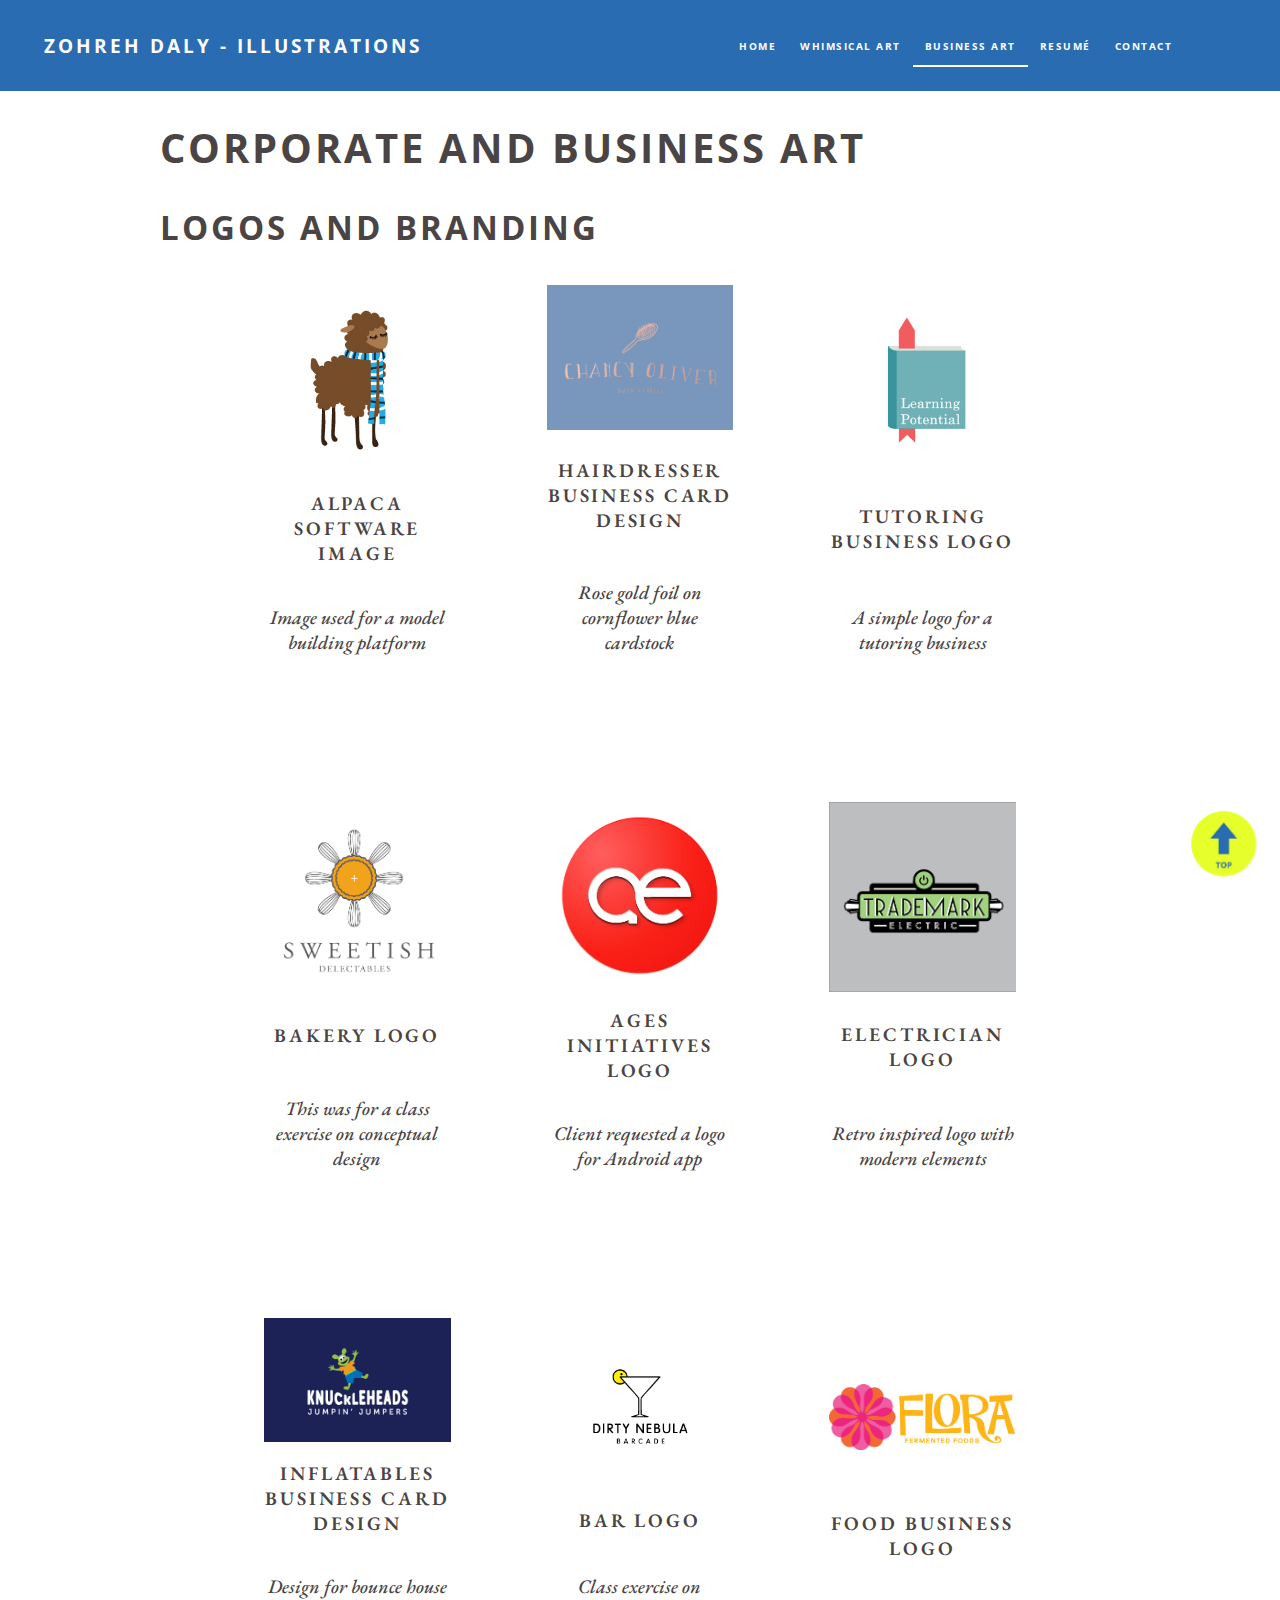
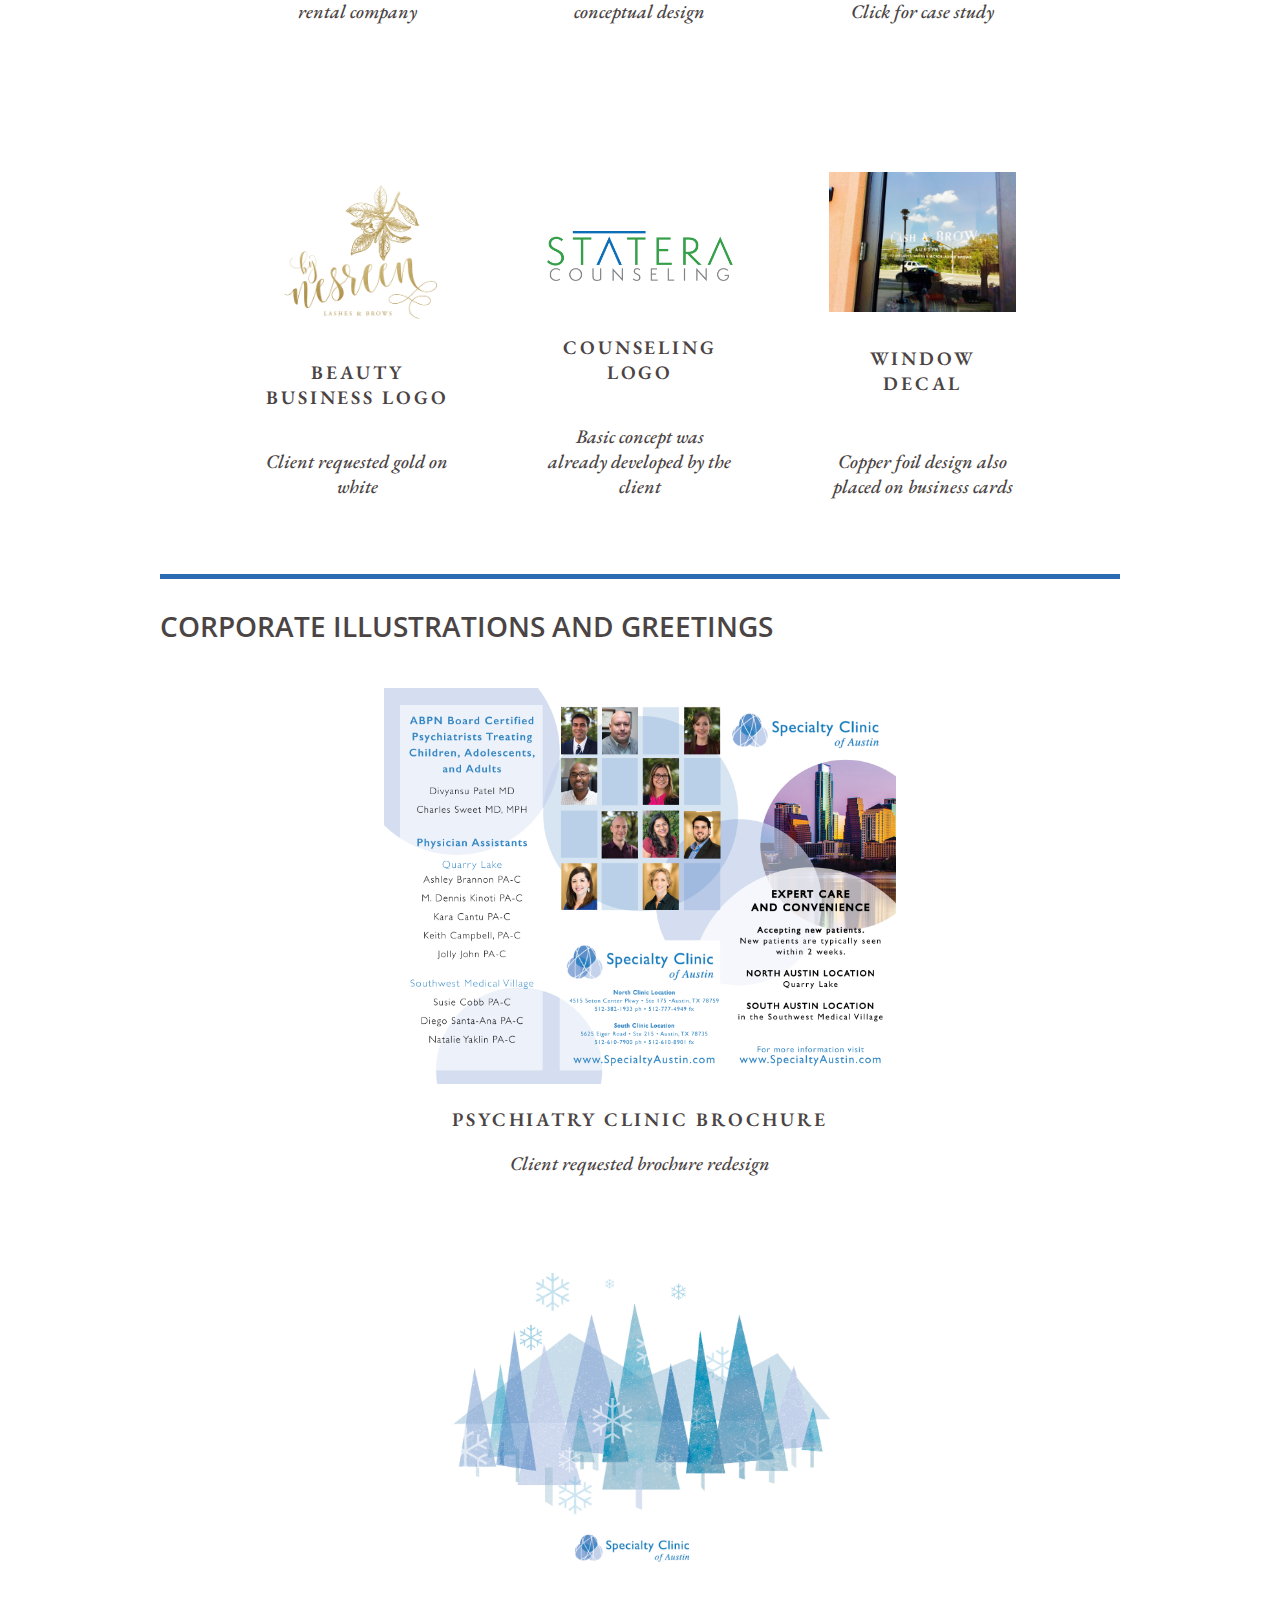
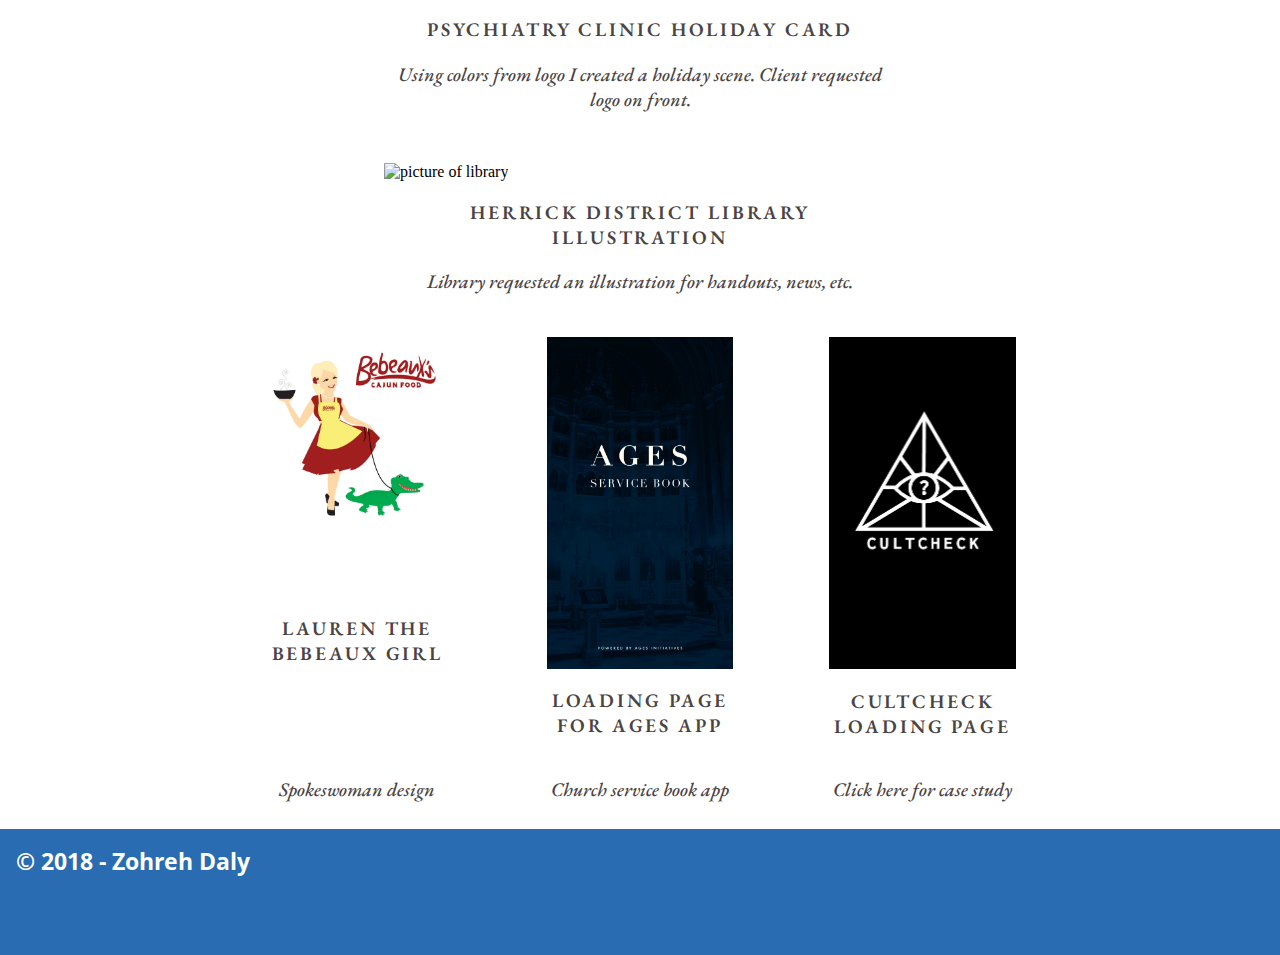
==== commit 8208c20c: "Add files via upload" ====
--- a/business.html
+++ b/business.html
@@ -105,7 +105,7 @@
                 </div>
             </section>
 
-            <section>
+            <section class="last-child">
                 <h3>Corporate Illustrations and Greetings</h3>
 
                 <div class="solo-image">
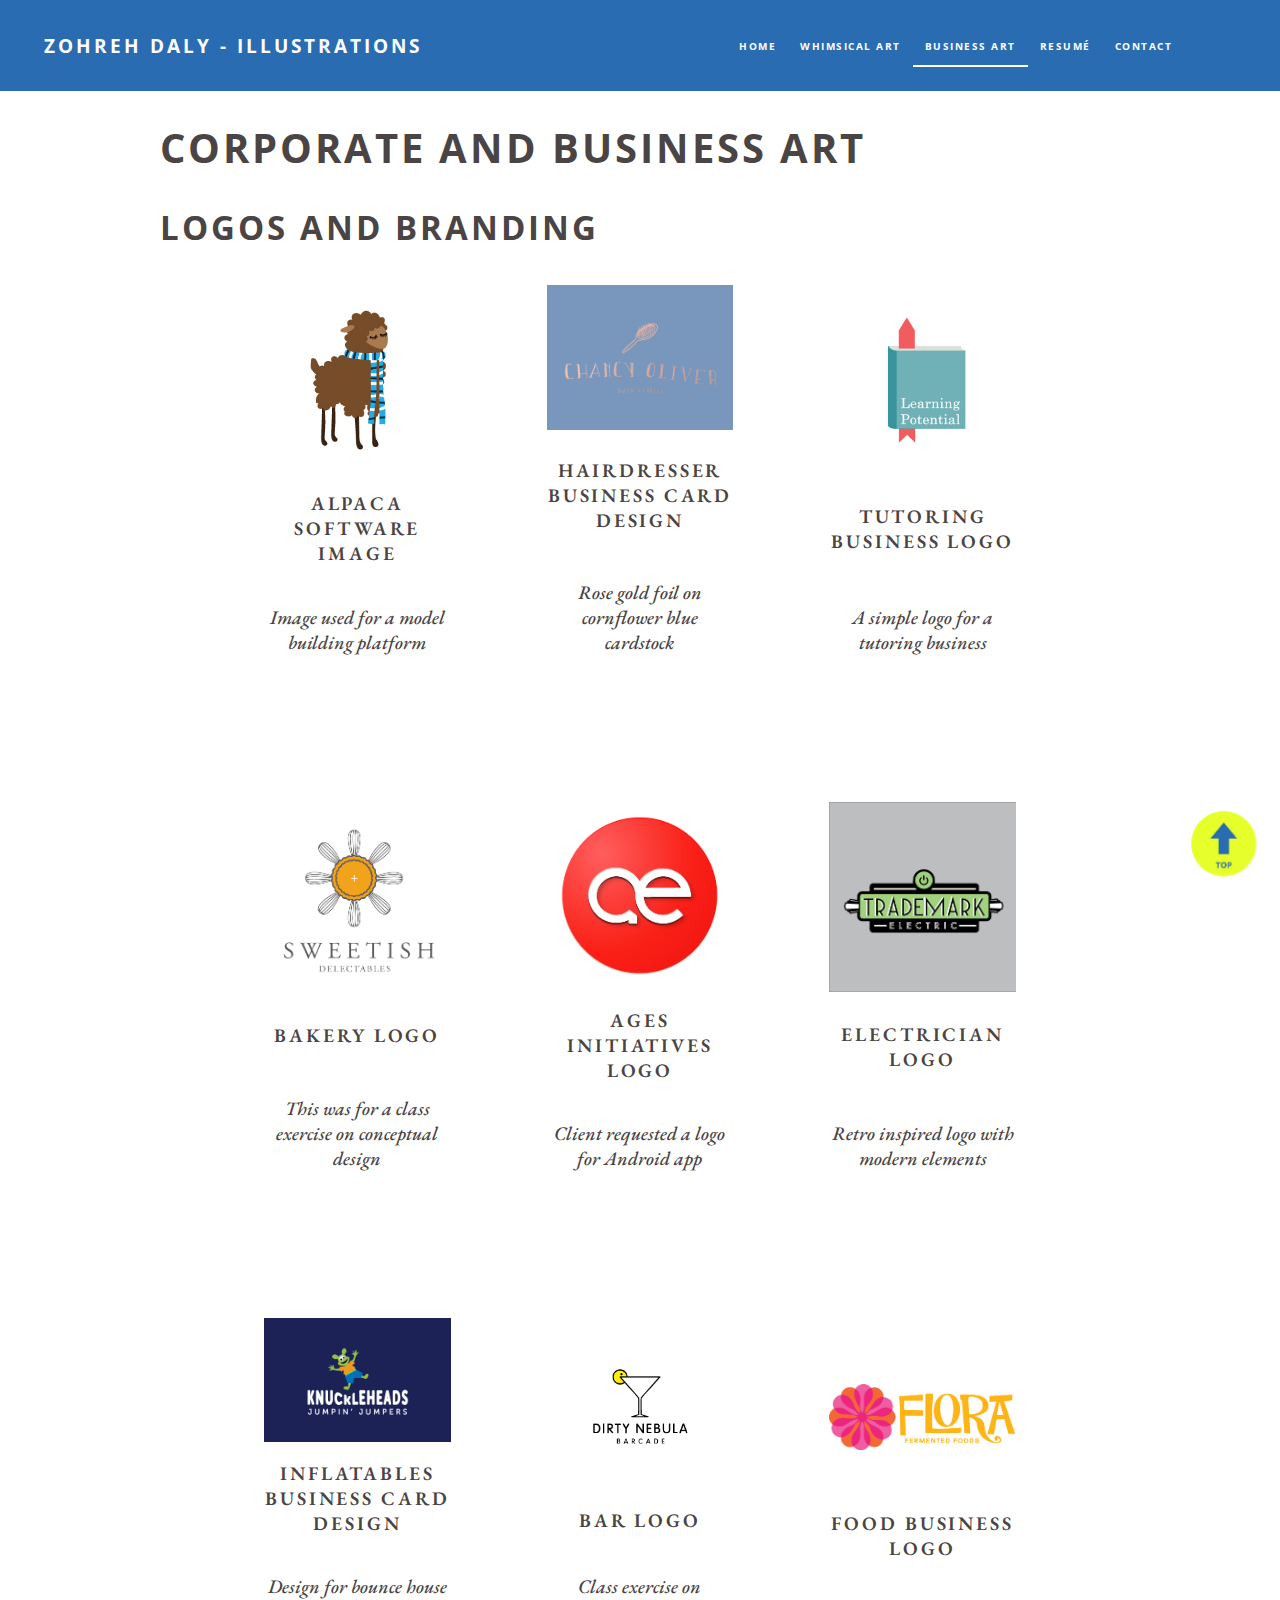
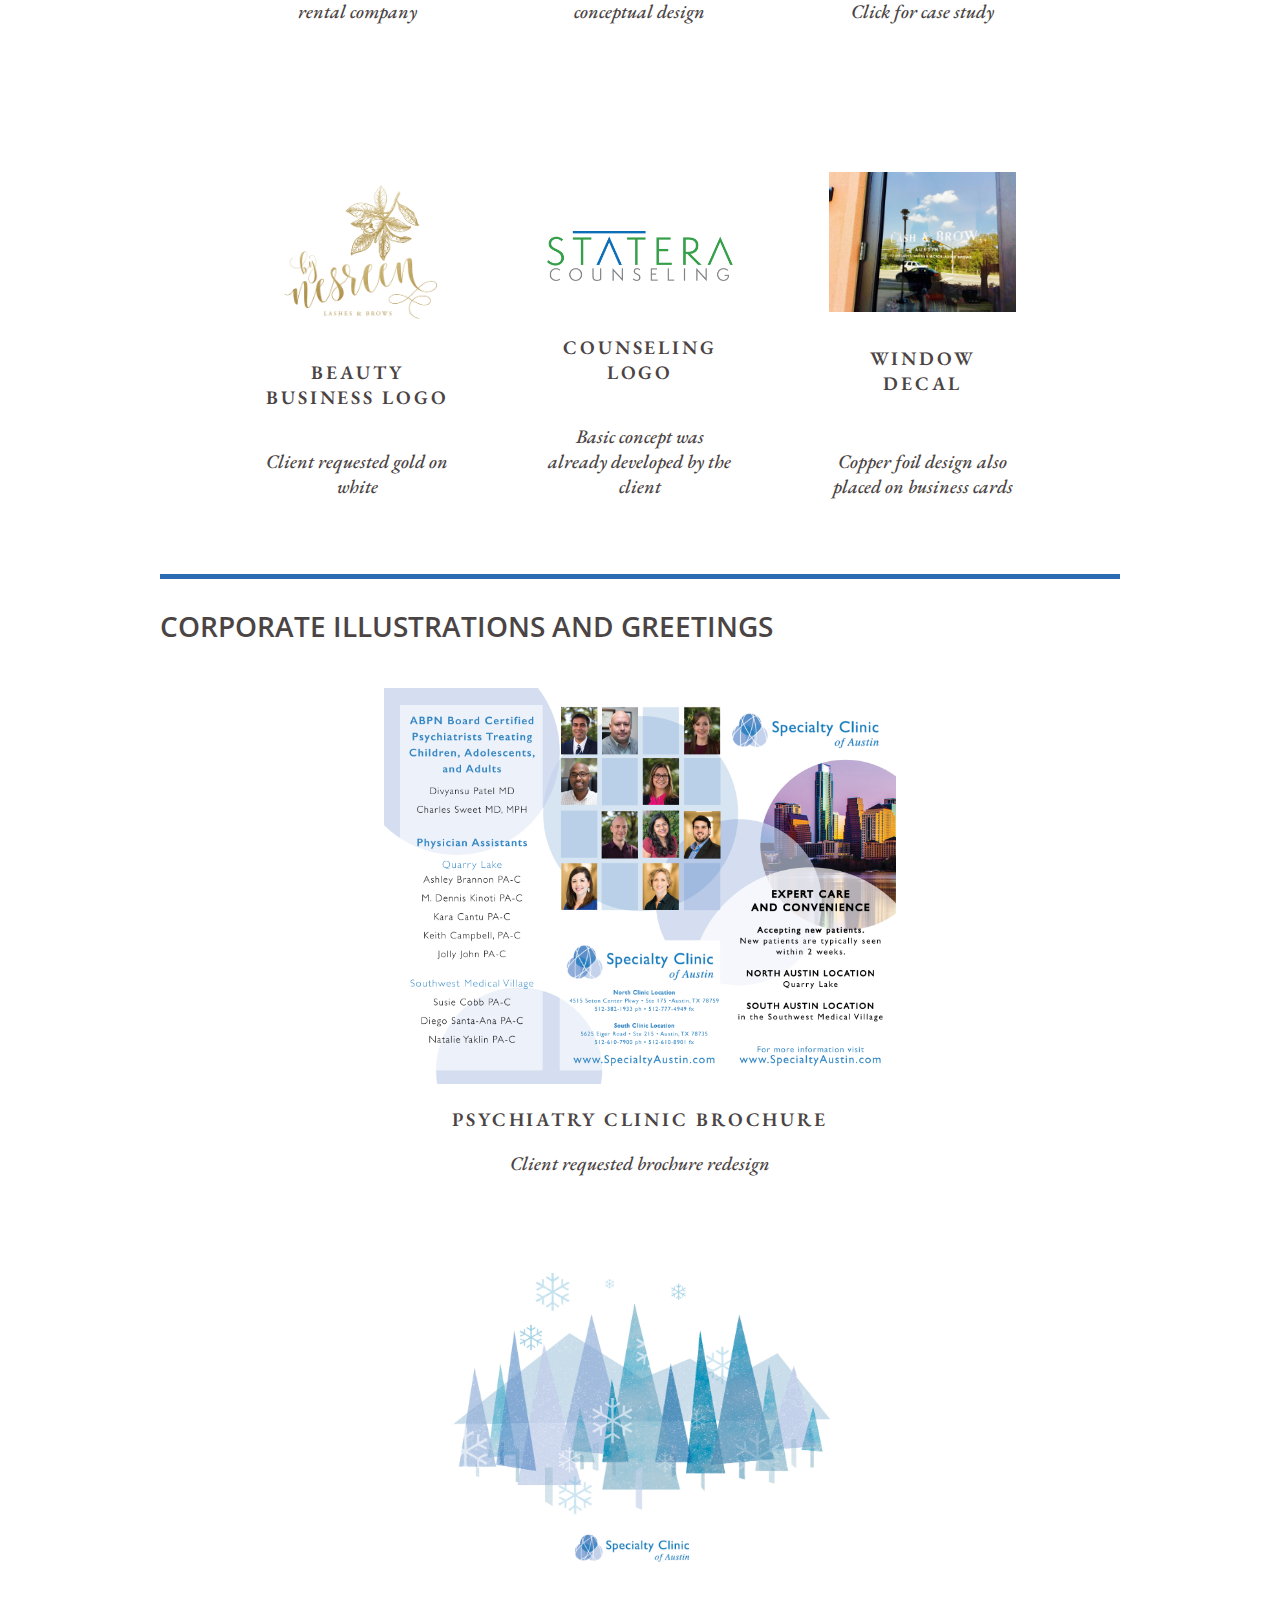
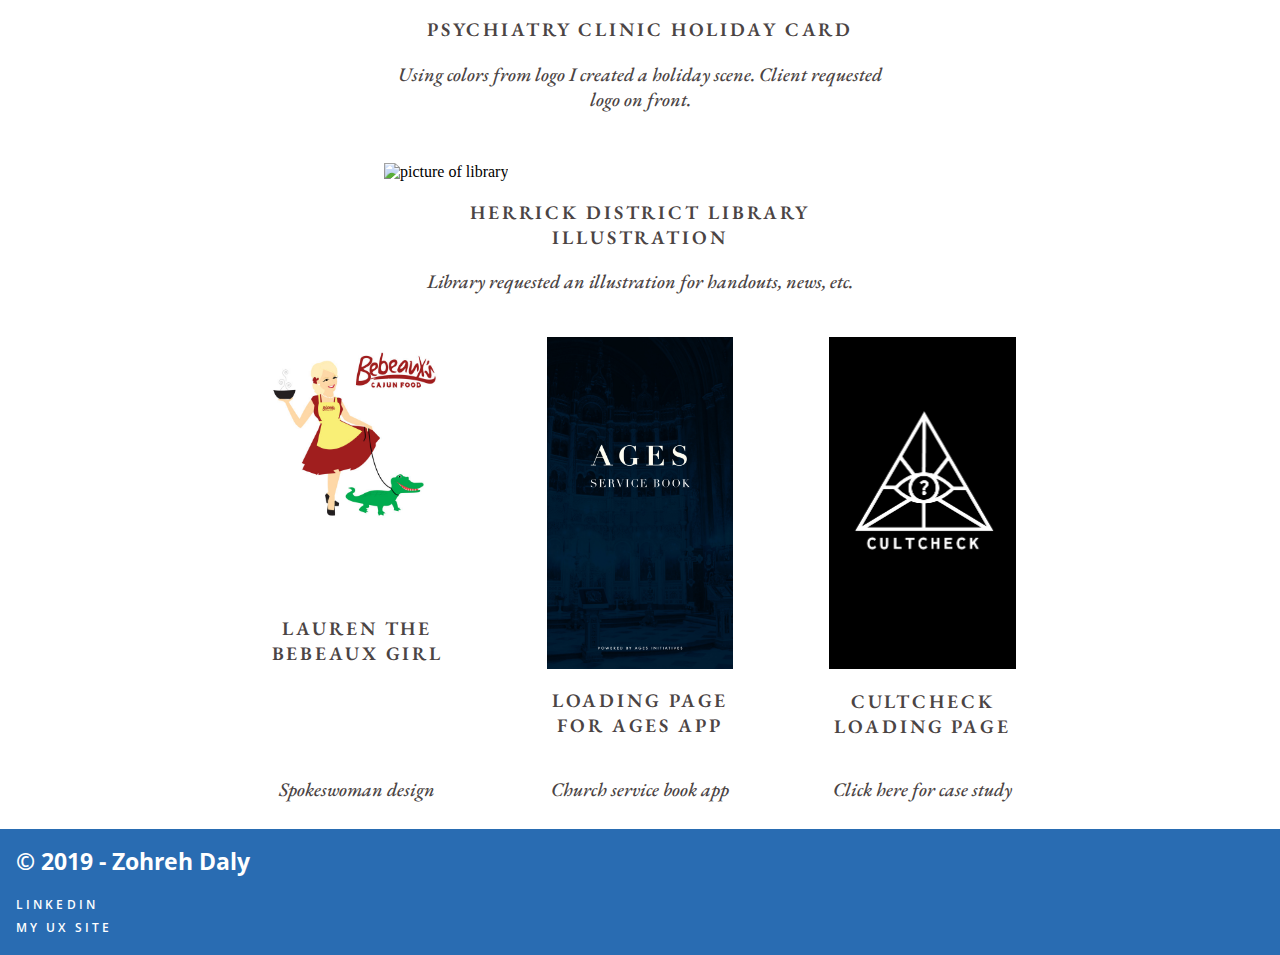
==== commit d141671d: "Add files via upload" ====
--- a/business.html
+++ b/business.html
@@ -151,7 +151,7 @@
         </main>
 
         <footer>
-            <h4 class="footer-text"> &copy; 2018 - Zohreh Daly</h4>
+            <h4 class="footer-text"> &copy; 2019 - Zohreh Daly</h4>
 
             <nav class="footer-nav">
                 <li><a href="https://www.linkedin.com/in/zohreh-daly-8b7250159/">LinkedIn</a></li>
--- a/stylesheet.css
+++ b/stylesheet.css
@@ -422,6 +422,10 @@
 	text-transform: uppercase;
 }
 
+.footer-nav a {
+	color: var(--color-white);
+}
+
 .footer-nav a:visited {
 	color: var(--color-white) !important;
 }
